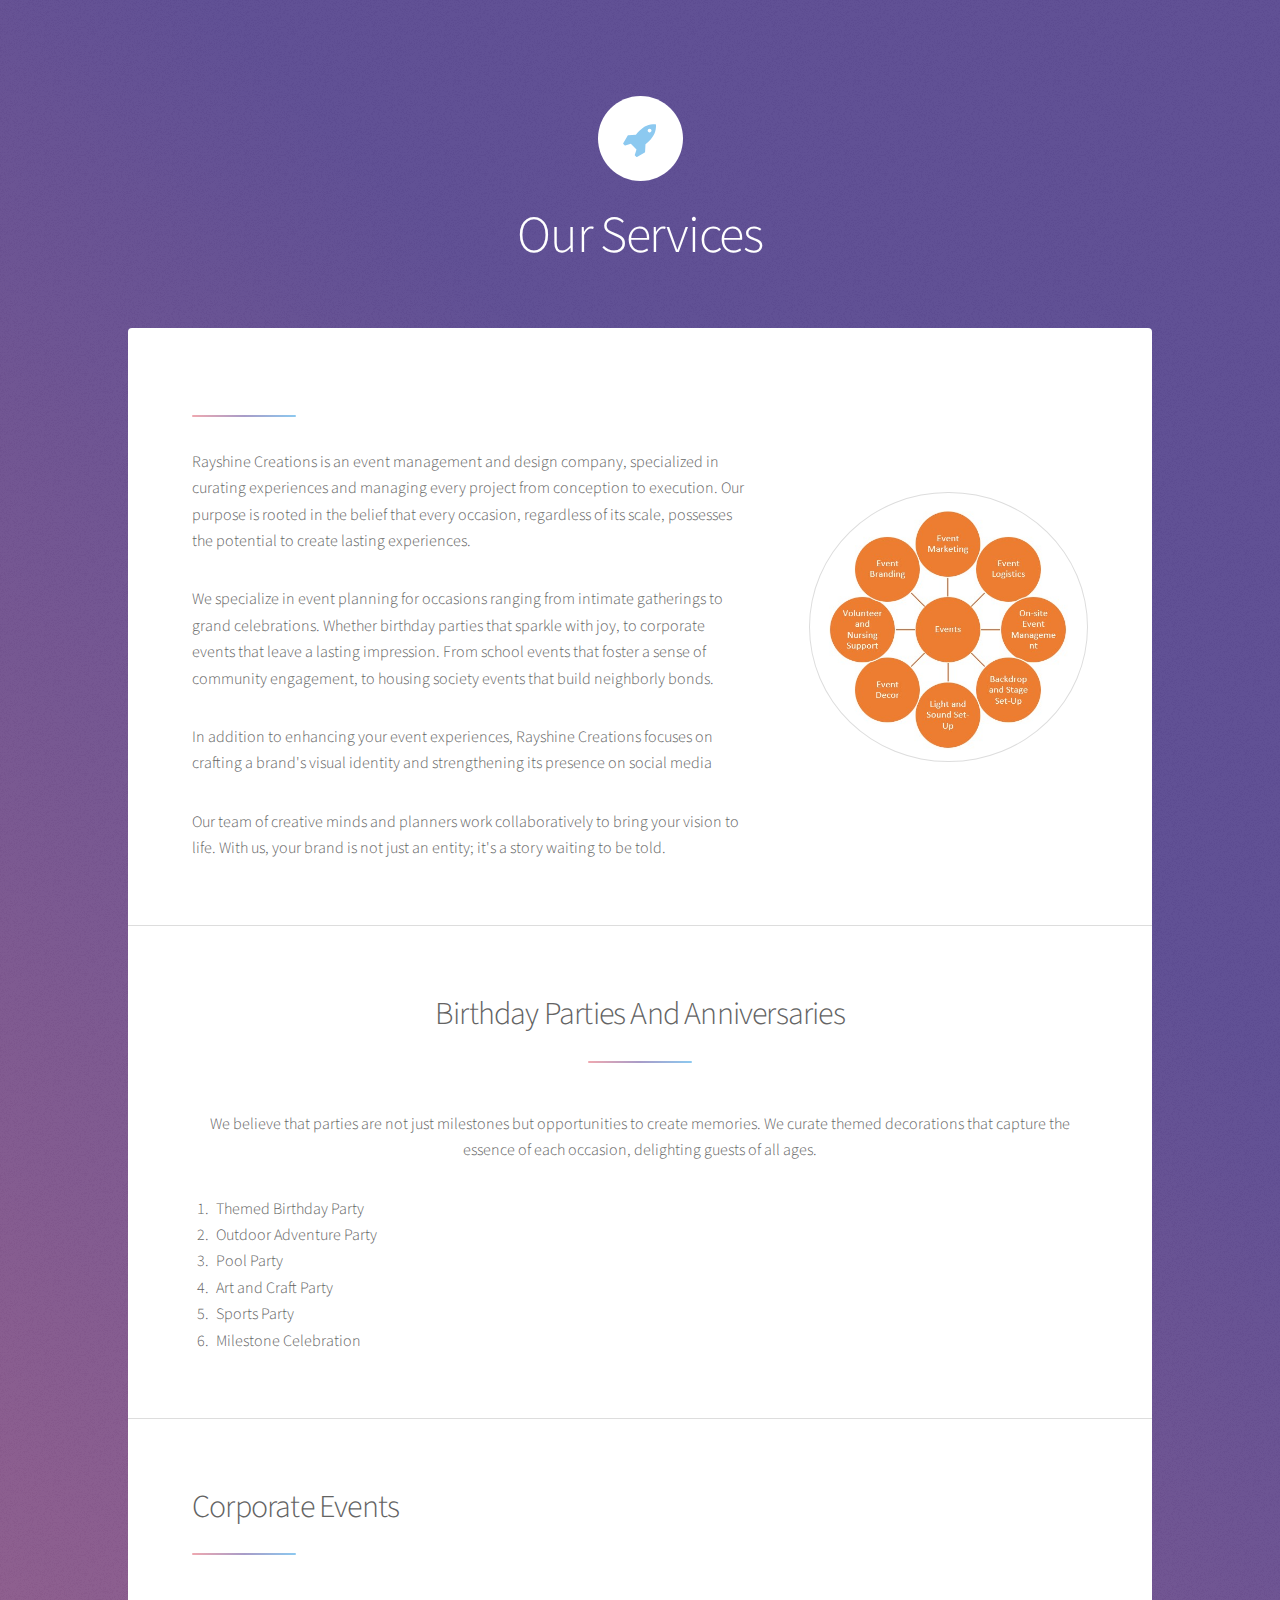
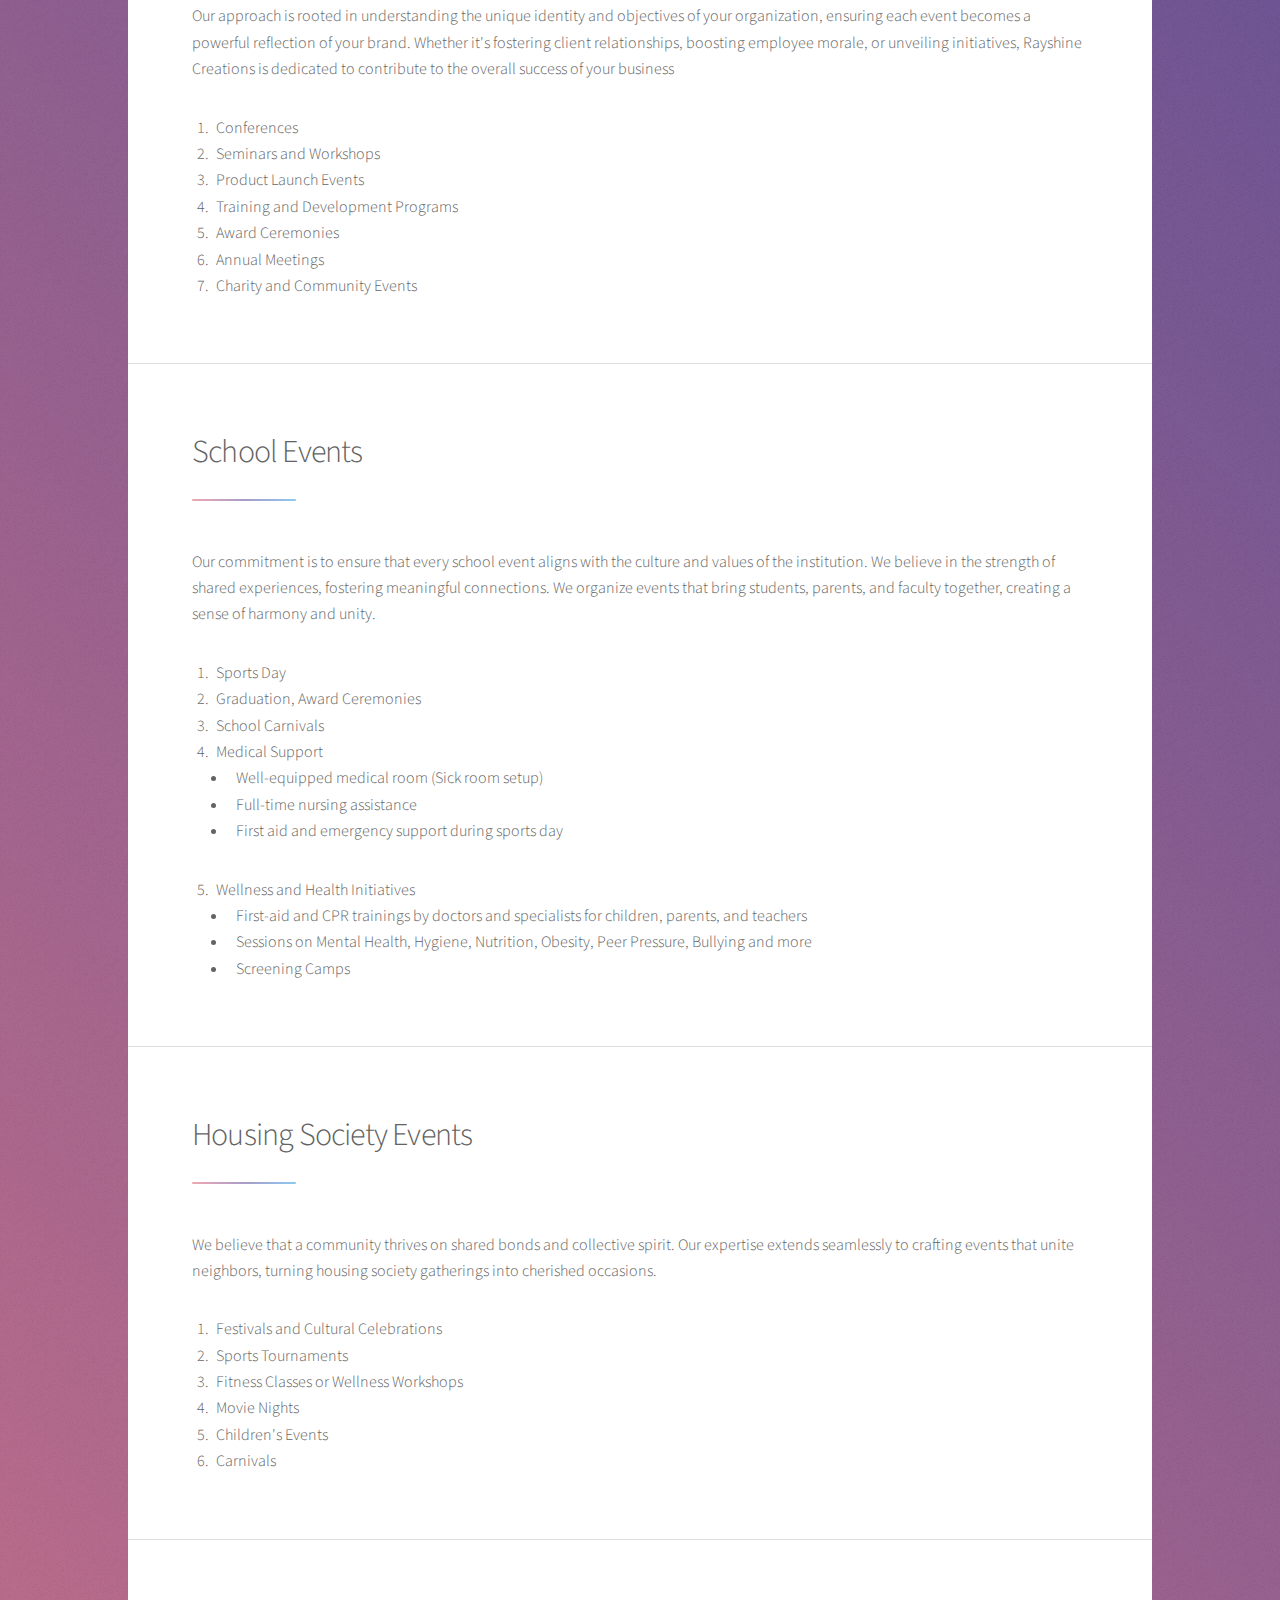
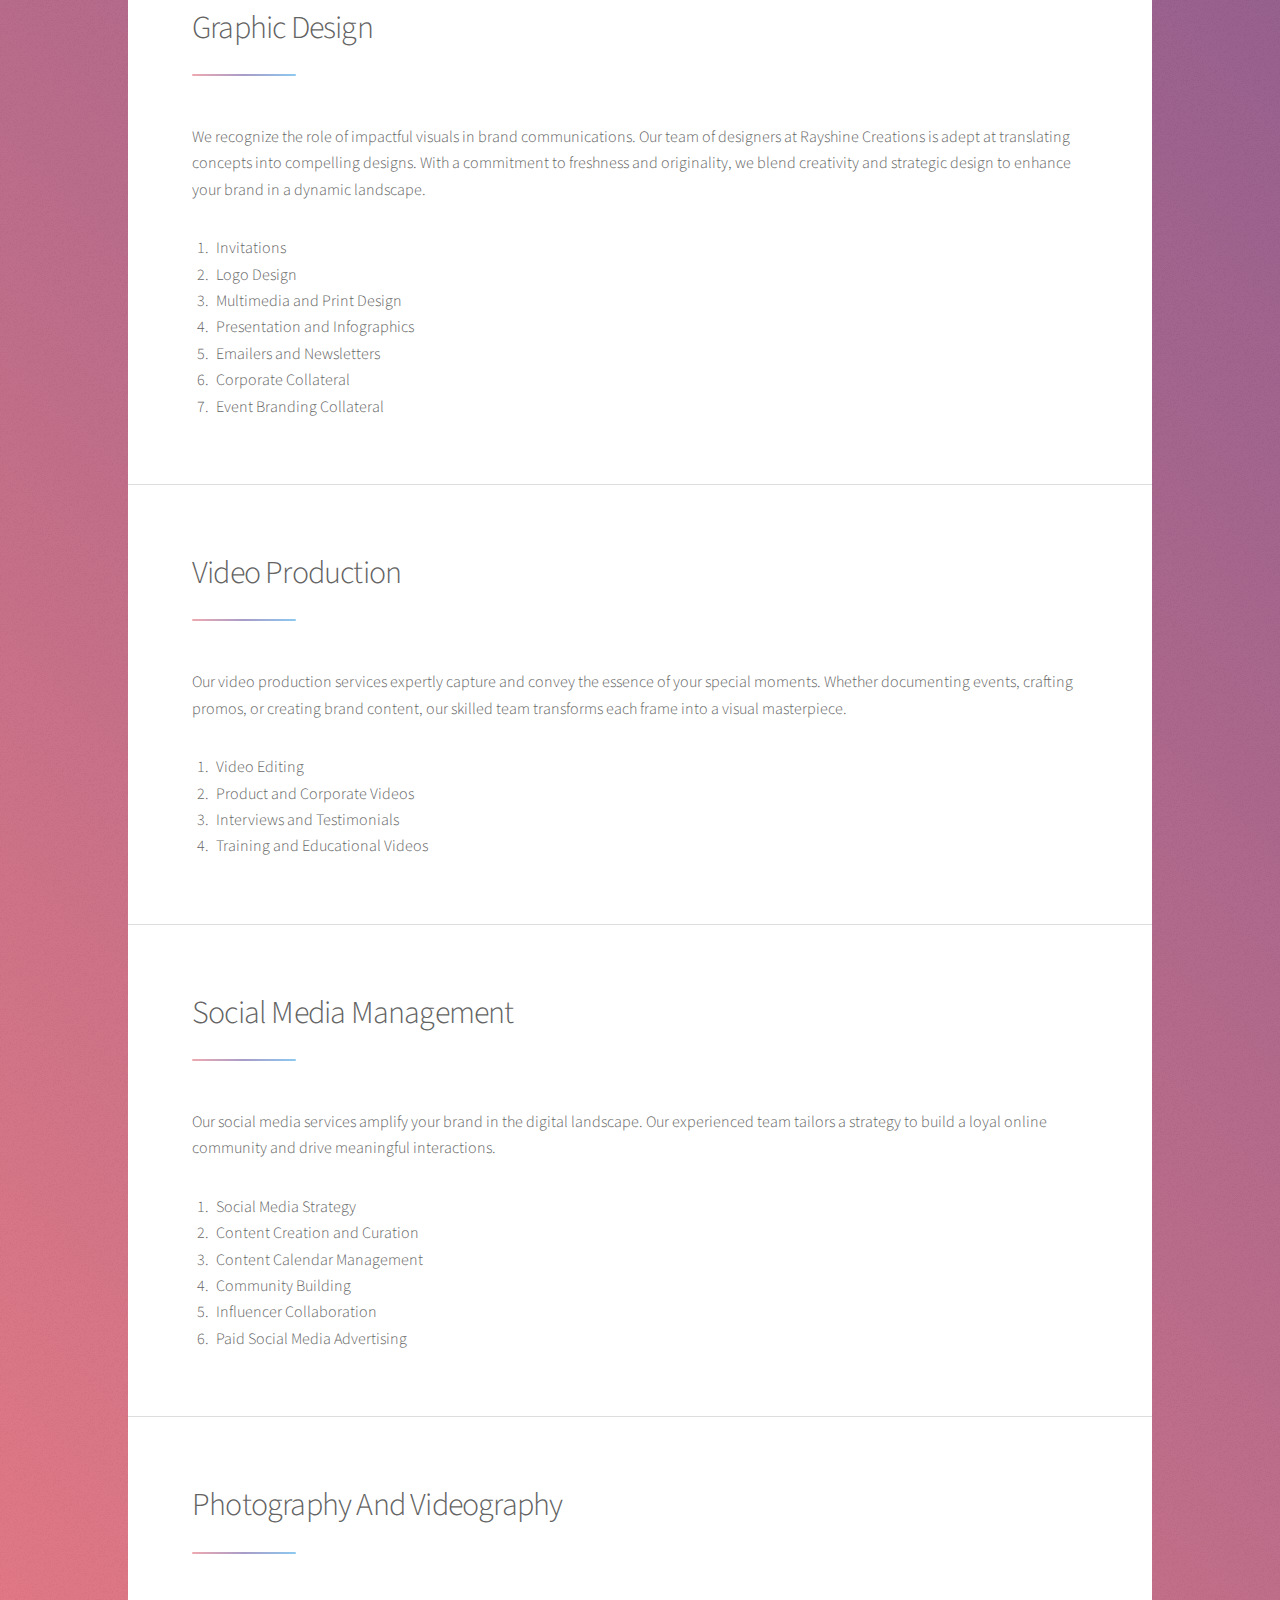
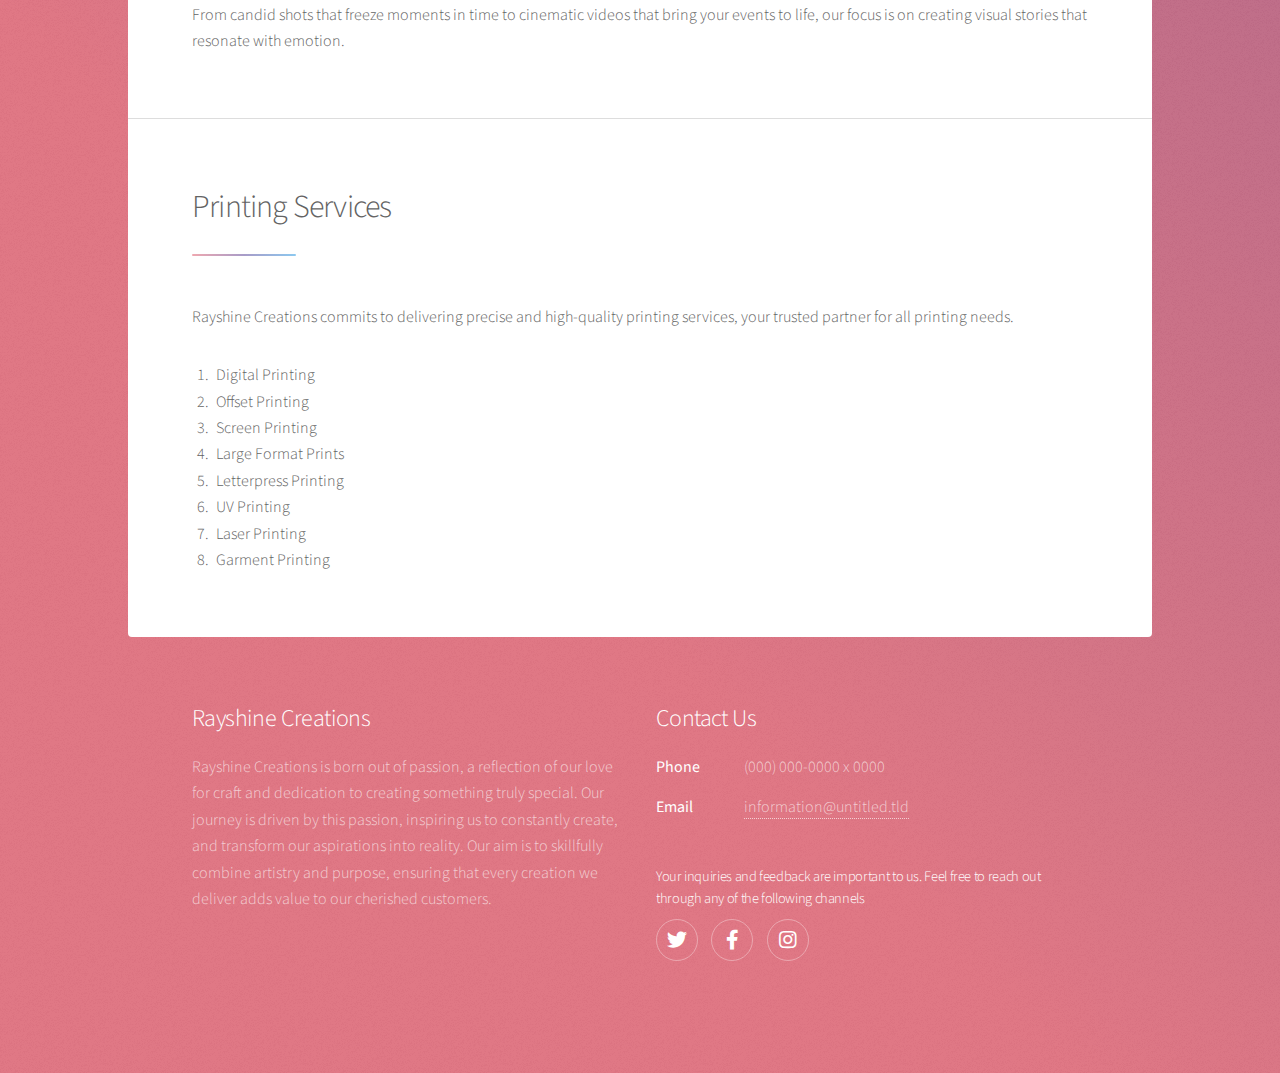
==== services.html @ 57e11944 "Added services page" ====
<!DOCTYPE HTML>

<html>
	<head>
		<title>Rayshine Creations - Services</title>
		<meta charset="utf-8" />
		<meta name="viewport" content="width=device-width, initial-scale=1, user-scalable=no" />
		<link rel="stylesheet" href="assets/css/main.css" />
		<noscript><link rel="stylesheet" href="assets/css/noscript.css" /></noscript>
	</head>
	<body class="is-preload">

		<!-- Wrapper -->
			<div id="wrapper">

				<!-- Header -->
					<header id="header" class="alt">
						<span class="logo"><img src="images/logo.svg" alt="" /></span>
						<h1>Our Services</h1>
					</header>

				<!-- Main -->
					<div id="main">

						<!-- Introduction -->
							<section id="intro" class="main">
								<div class="spotlight">
									<div class="content">
										<header class="major">
											<h2></h2>
										</header>
										<p>Rayshine Creations is an event management and design company, specialized in curating experiences and managing every project from conception to execution. Our purpose is rooted in the belief that every occasion, regardless of its scale, possesses the potential to create lasting experiences.</p>

                                        <p>We specialize in event planning for occasions ranging from intimate gatherings to grand celebrations. Whether birthday parties that sparkle with joy, to corporate events that leave a lasting impression. From school events that foster a sense of community engagement, to housing society events that build neighborly bonds.</p>

                                        <p>In addition to enhancing your event experiences, Rayshine Creations focuses on crafting a brand's visual identity and strengthening its presence on social media</p>

                                        <p>Our team of creative minds and planners work collaboratively to bring your vision to life. With us, your brand is not just an entity; it's a story waiting to be told.</p>
									</div>
									<span class="image"><img src="images/services.jpg" alt="services" /></span>
								</div>
							</section>

							<section id="first" class="main special">
								<header class="major">
									<h2>Birthday Parties And Anniversaries</h2>
								</header>
								<p>We believe that parties are not just milestones but opportunities to create memories. We curate themed decorations that capture the essence of each occasion, delighting guests of all ages.</p>
								<ol>
									<li>Themed Birthday Party</li>
									<li>Outdoor Adventure Party</li>
                                    <li>Pool Party</li>
                                    <li>Art and Craft Party</li>
                                    <li>Sports Party</li>
                                    <li>Milestone Celebration</li>
								</ol>
							</section>

                            <section id="first" class="main services">
								<header class="major">
									<h2>Corporate Events</h2>
								</header>
								<p>Our approach is rooted in understanding the unique identity and objectives of your organization, ensuring each event becomes a powerful reflection of your brand. Whether it's fostering client relationships, boosting employee morale, or unveiling initiatives, Rayshine Creations is dedicated to contribute to the overall success of your business</p>
								<ol>
									<li>Conferences</li>
									<li>Seminars and Workshops</li>
                                    <li>Product Launch Events</li>
                                    <li>Training and Development Programs</li>
                                    <li>Award Ceremonies</li>
                                    <li>Annual Meetings</li>
                                    <li>Charity and Community Events</li>
								</ol>
							</section>

                            <section id="first" class="main services">
								<header class="major">
									<h2>School Events</h2>
								</header>
								<p>Our commitment is to ensure that every school event aligns with the culture and values of the institution. We believe in the strength of shared experiences, fostering meaningful connections. We organize events that bring students, parents, and faculty together, creating a sense of harmony and unity.</p>
								<ol>
									<li>Sports Day</li>
									<li>Graduation, Award Ceremonies</li>
                                    <li>School Carnivals</li>
                                    <li>Medical Support</li>
                                        <ul>
                                            <li>Well-equipped medical room (Sick room setup)</li>
                                            <li>Full-time nursing assistance</li>
                                            <li>First aid and emergency support during sports day</li>
                                        </ul>
                                    <li>Wellness and Health Initiatives</li>
                                        <ul>
                                            <li>First-aid and CPR trainings by doctors and specialists for children, parents, and teachers</li>
                                            <li>Sessions on Mental Health, Hygiene, Nutrition, Obesity, Peer Pressure, Bullying and more</li>
                                            <li>Screening Camps</li>
                                        </ul>
								</ol>
							</section>

                            <section id="first" class="main services">
								<header class="major">
									<h2>Housing Society Events</h2>
								</header>
								<p>We believe that a community thrives on shared bonds and collective spirit. Our expertise extends seamlessly to crafting events that unite neighbors, turning housing society gatherings into cherished occasions.</p>
								<ol>
									<li>Festivals and Cultural Celebrations</li>
									<li>Sports Tournaments</li>
                                    <li>Fitness Classes or Wellness Workshops</li>
                                    <li>Movie Nights</li>
                                    <li>Children's Events</li>
                                    <li>Carnivals</li>
								</ol>
							</section>

                            <section id="first" class="main services">
								<header class="major">
									<h2>Graphic Design</h2>
								</header>
								<p>We recognize the role of impactful visuals in brand communications. Our team of designers at Rayshine Creations is adept at translating concepts into compelling designs. With a commitment to freshness and originality, we blend creativity and strategic design to enhance your brand in a dynamic landscape.</p>
								<ol>
									<li>Invitations</li>
									<li>Logo Design</li>
                                    <li>Multimedia and Print Design</li>
                                    <li>Presentation and Infographics</li>
                                    <li>Emailers and Newsletters</li>
                                    <li>Corporate Collateral</li>
                                    <li>Event Branding Collateral</li>
								</ol>
							</section>

                            <section id="first" class="main services">
								<header class="major">
									<h2>Video Production</h2>
								</header>
								<p>Our video production services expertly capture and convey the essence of your special moments. Whether documenting events, crafting promos, or creating brand content, our skilled team transforms each frame into a visual masterpiece.</p>
								<ol>
									<li>Video Editing</li>
									<li>Product and Corporate Videos</li>
                                    <li>Interviews and Testimonials</li>
                                    <li>Training and Educational Videos</li>
								</ol>
							</section>

                            <section id="first" class="main services">
								<header class="major">
									<h2>Social Media Management</h2>
								</header>
								<p>Our social media services amplify your brand in the digital landscape. Our experienced team tailors a strategy to build a loyal online community and drive meaningful interactions.</p>
								<ol>
									<li>Social Media Strategy</li>
									<li>Content Creation and Curation</li>
                                    <li>Content Calendar Management</li>
                                    <li>Community Building</li>
                                    <li>Influencer Collaboration</li>
                                    <li>Paid Social Media Advertising</li>
								</ol>
							</section>

                            <section id="first" class="main services">
								<header class="major">
									<h2>Photography And Videography</h2>
								</header>
								<p>From candid shots that freeze moments in time to cinematic videos that bring your events to life, our focus is on creating visual stories that resonate with emotion.</p>
							</section>

                            <section id="first" class="main services">
								<header class="major">
									<h2>Printing Services</h2>
								</header>
								<p>Rayshine Creations commits to delivering precise and high-quality printing services, your trusted partner for all printing needs.</p>
								<ol>
									<li>Digital Printing</li>
									<li>Offset Printing</li>
                                    <li>Screen Printing</li>
                                    <li>Large Format Prints</li>
                                    <li>Letterpress Printing</li>
                                    <li>UV Printing</li>
                                    <li>Laser Printing</li>
                                    <li>Garment Printing</li>
								</ol>
							</section>
					</div>

				<!-- Footer -->
					<footer id="footer">
						<section>
							<h2>Rayshine Creations</h2>
							<p>Rayshine Creations is born out of passion, a reflection of our love for craft and dedication to creating something truly special. Our journey is driven by this passion, inspiring us to constantly create, and transform our aspirations into reality. Our aim is to skillfully combine artistry and purpose, ensuring that every creation we deliver adds value to our cherished customers.</p>
							
						</section>
						<section>
							<h2>Contact Us</h2>
							<dl class="alt">
								<dt>Phone</dt>
								<dd>(000) 000-0000 x 0000</dd>
								<dt>Email</dt>
								<dd><a href="#">information@untitled.tld</a></dd>
							</dl>
							<h5>Your inquiries and feedback are important to us. Feel free to reach out through any of the following channels</h5>
							<ul class="icons">
								<li><a href="#" class="icon brands fa-twitter alt"><span class="label">Twitter</span></a></li>
								<li><a href="#" class="icon brands fa-facebook-f alt"><span class="label">Facebook</span></a></li>
								<li><a href="#" class="icon brands fa-instagram alt"><span class="label">Instagram</span></a></li>
							</ul>
							
						</section>
					</footer>

			</div>

		<!-- Scripts -->
			<script src="assets/js/jquery.min.js"></script>
			<script src="assets/js/jquery.scrollex.min.js"></script>
			<script src="assets/js/jquery.scrolly.min.js"></script>
			<script src="assets/js/browser.min.js"></script>
			<script src="assets/js/breakpoints.min.js"></script>
			<script src="assets/js/util.js"></script>
			<script src="assets/js/main.js"></script>
			<script src="assets/js/formHandler.js"></script>
	</body>
</html>
---- assets/css/main.css ----
@import url(fontawesome-all.min.css);
@import 'https://fonts.googleapis.com/css?family=Source+Sans+Pro:300,400';


html, body, div, span, applet, object,
iframe, h1, h2, h3, h4, h5, h6, p, blockquote,
pre, a, abbr, acronym, address, big, cite,
code, del, dfn, em, img, ins, kbd, q, s, samp,
small, strike, strong, sub, sup, tt, var, b,
u, i, center, dl, dt, dd, ol, ul, li, fieldset,
form, label, legend, table, caption, tbody,
tfoot, thead, tr, th, td, article, aside,
canvas, details, embed, figure, figcaption,
footer, header, hgroup, menu, nav, output, ruby,
section, summary, time, mark, audio, video {
	margin: 0;
	padding: 0;
	border: 0;
	font-size: 100%;
	font: inherit;
	vertical-align: baseline;}

article, aside, details, figcaption, figure,
footer, header, hgroup, menu, nav, section {
	display: block;}

body {
	line-height: 1;
}

ol, ul {
	list-style: none;
}

blockquote, q {
	quotes: none;
}

	blockquote:before, blockquote:after, q:before, q:after {
		content: '';
		content: none;
	}

table {
	border-collapse: collapse;
	border-spacing: 0;
}

body {
	-webkit-text-size-adjust: none;
}

mark {
	background-color: transparent;
	color: inherit;
}

input::-moz-focus-inner {
	border: 0;
	padding: 0;
}

input, select, textarea {
	-moz-appearance: none;
	-webkit-appearance: none;
	-ms-appearance: none;
	appearance: none;
}

/* Basic */

	@-ms-viewport {
		width: device-width;
	}

	body {
		-ms-overflow-style: scrollbar;
	}

	@media screen and (max-width: 480px) {

		html, body {
			min-width: 320px;
		}

	}

	html {
		box-sizing: border-box;
	}

	*, *:before, *:after {
		box-sizing: inherit;
	}

	body {
		background-color: #935d8c;
		background-image: url("images/overlay.png"), -moz-linear-gradient(45deg, #e37682 15%, #5f4d93 85%);
		background-image: url("images/overlay.png"), -webkit-linear-gradient(45deg, #e37682 15%, #5f4d93 85%);
		background-image: url("images/overlay.png"), -ms-linear-gradient(45deg, #e37682 15%, #5f4d93 85%);
		background-image: url("images/overlay.png"), linear-gradient(45deg, #e37682 15%, #5f4d93 85%);
	}

		body.is-preload *, body.is-preload *:before, body.is-preload *:after {
			-moz-animation: none !important;
			-webkit-animation: none !important;
			-ms-animation: none !important;
			animation: none !important;
			-moz-transition: none !important;
			-webkit-transition: none !important;
			-ms-transition: none !important;
			transition: none !important;
		}

/* Type */

	body {
		background-color: #935d8c;
		color: rgba(255, 255, 255, 0.65);
	}

	body, input, select, textarea {
		font-family: "Source Sans Pro", Helvetica, sans-serif;
		font-size: 17pt;
		font-weight: 300;
		line-height: 1.65;
	}

		@media screen and (max-width: 1680px) {

			body, input, select, textarea {
				font-size: 14pt;
			}

		}

		@media screen and (max-width: 1280px) {

			body, input, select, textarea {
				font-size: 12pt;
			}

		}

		/* @media screen and (max-width: 360px) {

			body, input, select, textarea {
				font-size: 11pt;
			}

		} */

	a {
		-moz-transition: color 0.2s ease, border-bottom 0.2s ease;
		-webkit-transition: color 0.2s ease, border-bottom 0.2s ease;
		-ms-transition: color 0.2s ease, border-bottom 0.2s ease;
		transition: color 0.2s ease, border-bottom 0.2s ease;
		text-decoration: none;
		border-bottom: dotted 1px;
		color: inherit;
	}

		a:hover {
			border-bottom-color: transparent;
		}

	strong, b {
		font-weight: 400;
	}

	em, i {
		font-style: italic;
	}

	p {
		margin: 0 0 2em 0;
	}

		p.content {
			-moz-columns: 20em 2;
			-webkit-columns: 20em 2;
			-ms-columns: 20em 2;
			columns: 20em 2;
			-moz-column-gap: 2em;
			-webkit-column-gap: 2em;
			-ms-column-gap: 2em;
			column-gap: 2em;
			text-align: justify;
		}

	h1, h2, h3, h4, h5, h6 {
		font-weight: 300;
		line-height: 1.5;
		margin: 0 0 0.7em 0;
		letter-spacing: -0.025em;
	}

		h1 a, h2 a, h3 a, h4 a, h5 a, h6 a {
			color: inherit;
			text-decoration: none;
		}

	h1 {
		font-size: 2.5em;
		line-height: 1.2;
	}

	h2 {
		font-size: 1.5em;
	}

	h3 {
		font-size: 1.25em;
	}

	h4 {
		font-size: 1.1em;
	}

	h5 {
		font-size: 0.9em;
	}

	h6 {
		font-size: 0.7em;
	}

	@media screen and (max-width: 736px) {

		h1 {
			font-size: 2em;
		}

	}

	sub {
		font-size: 0.8em;
		position: relative;
		top: 0.5em;
	}

	sup {
		font-size: 0.8em;
		position: relative;
		top: -0.5em;
	}

	blockquote {
		border-left: solid 4px;
		font-style: italic;
		margin: 0 0 2em 0;
		padding: 0.5em 0 0.5em 2em;
	}

	code {
		border-radius: 8px;
		border: solid 1px;
		font-family: "Courier New", monospace;
		font-size: 0.9em;
		margin: 0 0.25em;
		padding: 0.25em 0.65em;
	}

	pre {
		-webkit-overflow-scrolling: touch;
		font-family: "Courier New", monospace;
		font-size: 0.9em;
		margin: 0 0 2em 0;
	}

		pre code {
			display: block;
			line-height: 1.75;
			padding: 1em 1.5em;
			overflow-x: auto;
		}

	hr {
		border: 0;
		border-bottom: solid 1px;
		margin: 2em 0;
	}

		hr.major {
			margin: 3em 0;
		}

	.align-left {
		text-align: left;
	}

	.align-center {
		text-align: center;
	}

	.align-right {
		text-align: right;
	}

	input, select, textarea {
		color: #ffffff;
	}

	a:hover {
		color: #ffffff;
	}

	strong, b {
		color: #ffffff;
	}

	h1, h2, h3, h4, h5, h6 {
		color: #ffffff;
	}

	blockquote {
		border-left-color: rgba(255, 255, 255, 0.35);
	}

	code {
		background: rgba(255, 255, 255, 0.075);
		border-color: rgba(255, 255, 255, 0.35);
	}

	hr {
		border-bottom-color: rgba(255, 255, 255, 0.35);
	}

/* Row */

	.row {
		display: flex;
		flex-wrap: wrap;
		box-sizing: border-box;
		align-items: stretch;
	}

		.row > * {
			box-sizing: border-box;
		}

		.row.gtr-uniform > * > :last-child {
			margin-bottom: 0;
		}

		.row.aln-left {
			justify-content: flex-start;
		}

		.row.aln-center {
			justify-content: center;
		}

		.row.aln-right {
			justify-content: flex-end;
		}

		.row.aln-top {
			align-items: flex-start;
		}

		.row.aln-middle {
			align-items: center;
		}

		.row.aln-bottom {
			align-items: flex-end;
		}

		.row > .imp {
			order: -1;
		}

		.row > .col-1 {
			width: 8.33333%;
		}

		.row > .off-1 {
			margin-left: 8.33333%;
		}

		.row > .col-2 {
			width: 16.66667%;
		}

		.row > .off-2 {
			margin-left: 16.66667%;
		}

		.row > .col-3 {
			width: 25%;
		}

		.row > .off-3 {
			margin-left: 25%;
		}

		.row > .col-4 {
			width: 33.33333%;
		}

		.row > .off-4 {
			margin-left: 33.33333%;
		}

		.row > .col-5 {
			width: 41.66667%;
		}

		.row > .off-5 {
			margin-left: 41.66667%;
		}

		.row > .col-6 {
			width: 50%;
		}

		.row > .off-6 {
			margin-left: 50%;
		}

		.row > .col-7 {
			width: 58.33333%;
		}

		.row > .off-7 {
			margin-left: 58.33333%;
		}

		.row > .col-8 {
			width: 66.66667%;
		}

		.row > .off-8 {
			margin-left: 66.66667%;
		}

		.row > .col-9 {
			width: 75%;
		}

		.row > .off-9 {
			margin-left: 75%;
		}

		.row > .col-10 {
			width: 83.33333%;
		}

		.row > .off-10 {
			margin-left: 83.33333%;
		}

		.row > .col-11 {
			width: 91.66667%;
		}

		.row > .off-11 {
			margin-left: 91.66667%;
		}

		.row > .col-12 {
			width: 100%;
		}

		.row > .off-12 {
			margin-left: 100%;
		}

		.row.gtr-0 {
			margin-top: 0;
			margin-left: 0em;
		}

			.row.gtr-0 > * {
				padding: 0 0 0 0em;
			}

			.row.gtr-0.gtr-uniform {
				margin-top: 0em;
			}

				.row.gtr-0.gtr-uniform > * {
					padding-top: 0em;
				}

		.row.gtr-25 {
			margin-top: 0;
			margin-left: -0.375em;
		}

			.row.gtr-25 > * {
				padding: 0 0 0 0.375em;
			}

			.row.gtr-25.gtr-uniform {
				margin-top: -0.375em;
			}

				.row.gtr-25.gtr-uniform > * {
					padding-top: 0.375em;
				}

		.row.gtr-50 {
			margin-top: 0;
			margin-left: -0.75em;
		}

			.row.gtr-50 > * {
				padding: 0 0 0 0.75em;
			}

			.row.gtr-50.gtr-uniform {
				margin-top: -0.75em;
			}

				.row.gtr-50.gtr-uniform > * {
					padding-top: 0.75em;
				}

		.row {
			margin-top: 0;
			margin-left: -1.5em;
		}

			.row > * {
				padding: 0 0 0 1.5em;
			}

			.row.gtr-uniform {
				margin-top: -1.5em;
			}

				.row.gtr-uniform > * {
					padding-top: 1.5em;
				}

		.row.gtr-150 {
			margin-top: 0;
			margin-left: -2.25em;
		}

			.row.gtr-150 > * {
				padding: 0 0 0 2.25em;
			}

			.row.gtr-150.gtr-uniform {
				margin-top: -2.25em;
			}

				.row.gtr-150.gtr-uniform > * {
					padding-top: 2.25em;
				}

		.row.gtr-200 {
			margin-top: 0;
			margin-left: -3em;
		}

			.row.gtr-200 > * {
				padding: 0 0 0 3em;
			}

			.row.gtr-200.gtr-uniform {
				margin-top: -3em;
			}

				.row.gtr-200.gtr-uniform > * {
					padding-top: 3em;
				}

		@media screen and (max-width: 1680px) {

			.row {
				display: flex;
				flex-wrap: wrap;
				box-sizing: border-box;
				align-items: stretch;
			}

				.row > * {
					box-sizing: border-box;
				}

				.row.gtr-uniform > * > :last-child {
					margin-bottom: 0;
				}

				.row.aln-left {
					justify-content: flex-start;
				}

				.row.aln-center {
					justify-content: center;
				}

				.row.aln-right {
					justify-content: flex-end;
				}

				.row.aln-top {
					align-items: flex-start;
				}

				.row.aln-middle {
					align-items: center;
				}

				.row.aln-bottom {
					align-items: flex-end;
				}

				.row > .imp-xlarge {
					order: -1;
				}

				.row > .col-1-xlarge {
					width: 8.33333%;
				}

				.row > .off-1-xlarge {
					margin-left: 8.33333%;
				}

				.row > .col-2-xlarge {
					width: 16.66667%;
				}

				.row > .off-2-xlarge {
					margin-left: 16.66667%;
				}

				.row > .col-3-xlarge {
					width: 25%;
				}

				.row > .off-3-xlarge {
					margin-left: 25%;
				}

				.row > .col-4-xlarge {
					width: 33.33333%;
				}

				.row > .off-4-xlarge {
					margin-left: 33.33333%;
				}

				.row > .col-5-xlarge {
					width: 41.66667%;
				}

				.row > .off-5-xlarge {
					margin-left: 41.66667%;
				}

				.row > .col-6-xlarge {
					width: 50%;
				}

				.row > .off-6-xlarge {
					margin-left: 50%;
				}

				.row > .col-7-xlarge {
					width: 58.33333%;
				}

				.row > .off-7-xlarge {
					margin-left: 58.33333%;
				}

				.row > .col-8-xlarge {
					width: 66.66667%;
				}

				.row > .off-8-xlarge {
					margin-left: 66.66667%;
				}

				.row > .col-9-xlarge {
					width: 75%;
				}

				.row > .off-9-xlarge {
					margin-left: 75%;
				}

				.row > .col-10-xlarge {
					width: 83.33333%;
				}

				.row > .off-10-xlarge {
					margin-left: 83.33333%;
				}

				.row > .col-11-xlarge {
					width: 91.66667%;
				}

				.row > .off-11-xlarge {
					margin-left: 91.66667%;
				}

				.row > .col-12-xlarge {
					width: 100%;
				}

				.row > .off-12-xlarge {
					margin-left: 100%;
				}

				.row.gtr-0 {
					margin-top: 0;
					margin-left: 0em;
				}

					.row.gtr-0 > * {
						padding: 0 0 0 0em;
					}

					.row.gtr-0.gtr-uniform {
						margin-top: 0em;
					}

						.row.gtr-0.gtr-uniform > * {
							padding-top: 0em;
						}

				.row.gtr-25 {
					margin-top: 0;
					margin-left: -0.375em;
				}

					.row.gtr-25 > * {
						padding: 0 0 0 0.375em;
					}

					.row.gtr-25.gtr-uniform {
						margin-top: -0.375em;
					}

						.row.gtr-25.gtr-uniform > * {
							padding-top: 0.375em;
						}

				.row.gtr-50 {
					margin-top: 0;
					margin-left: -0.75em;
				}

					.row.gtr-50 > * {
						padding: 0 0 0 0.75em;
					}

					.row.gtr-50.gtr-uniform {
						margin-top: -0.75em;
					}

						.row.gtr-50.gtr-uniform > * {
							padding-top: 0.75em;
						}

				.row {
					margin-top: 0;
					margin-left: -1.5em;
				}

					.row > * {
						padding: 0 0 0 1.5em;
					}

					.row.gtr-uniform {
						margin-top: -1.5em;
					}

						.row.gtr-uniform > * {
							padding-top: 1.5em;
						}

				.row.gtr-150 {
					margin-top: 0;
					margin-left: -2.25em;
				}

					.row.gtr-150 > * {
						padding: 0 0 0 2.25em;
					}

					.row.gtr-150.gtr-uniform {
						margin-top: -2.25em;
					}

						.row.gtr-150.gtr-uniform > * {
							padding-top: 2.25em;
						}

				.row.gtr-200 {
					margin-top: 0;
					margin-left: -3em;
				}

					.row.gtr-200 > * {
						padding: 0 0 0 3em;
					}

					.row.gtr-200.gtr-uniform {
						margin-top: -3em;
					}

						.row.gtr-200.gtr-uniform > * {
							padding-top: 3em;
						}

		}

		@media screen and (max-width: 1280px) {

			.row {
				display: flex;
				flex-wrap: wrap;
				box-sizing: border-box;
				align-items: stretch;
			}

				.row > * {
					box-sizing: border-box;
				}

				.row.gtr-uniform > * > :last-child {
					margin-bottom: 0;
				}

				.row.aln-left {
					justify-content: flex-start;
				}

				.row.aln-center {
					justify-content: center;
				}

				.row.aln-right {
					justify-content: flex-end;
				}

				.row.aln-top {
					align-items: flex-start;
				}

				.row.aln-middle {
					align-items: center;
				}

				.row.aln-bottom {
					align-items: flex-end;
				}

				.row > .imp-large {
					order: -1;
				}

				.row > .col-1-large {
					width: 8.33333%;
				}

				.row > .off-1-large {
					margin-left: 8.33333%;
				}

				.row > .col-2-large {
					width: 16.66667%;
				}

				.row > .off-2-large {
					margin-left: 16.66667%;
				}

				.row > .col-3-large {
					width: 25%;
				}

				.row > .off-3-large {
					margin-left: 25%;
				}

				.row > .col-4-large {
					width: 33.33333%;
				}

				.row > .off-4-large {
					margin-left: 33.33333%;
				}

				.row > .col-5-large {
					width: 41.66667%;
				}

				.row > .off-5-large {
					margin-left: 41.66667%;
				}

				.row > .col-6-large {
					width: 50%;
				}

				.row > .off-6-large {
					margin-left: 50%;
				}

				.row > .col-7-large {
					width: 58.33333%;
				}

				.row > .off-7-large {
					margin-left: 58.33333%;
				}

				.row > .col-8-large {
					width: 66.66667%;
				}

				.row > .off-8-large {
					margin-left: 66.66667%;
				}

				.row > .col-9-large {
					width: 75%;
				}

				.row > .off-9-large {
					margin-left: 75%;
				}

				.row > .col-10-large {
					width: 83.33333%;
				}

				.row > .off-10-large {
					margin-left: 83.33333%;
				}

				.row > .col-11-large {
					width: 91.66667%;
				}

				.row > .off-11-large {
					margin-left: 91.66667%;
				}

				.row > .col-12-large {
					width: 100%;
				}

				.row > .off-12-large {
					margin-left: 100%;
				}

				.row.gtr-0 {
					margin-top: 0;
					margin-left: 0em;
				}

					.row.gtr-0 > * {
						padding: 0 0 0 0em;
					}

					.row.gtr-0.gtr-uniform {
						margin-top: 0em;
					}

						.row.gtr-0.gtr-uniform > * {
							padding-top: 0em;
						}

				.row.gtr-25 {
					margin-top: 0;
					margin-left: -0.375em;
				}

					.row.gtr-25 > * {
						padding: 0 0 0 0.375em;
					}

					.row.gtr-25.gtr-uniform {
						margin-top: -0.375em;
					}

						.row.gtr-25.gtr-uniform > * {
							padding-top: 0.375em;
						}

				.row.gtr-50 {
					margin-top: 0;
					margin-left: -0.75em;
				}

					.row.gtr-50 > * {
						padding: 0 0 0 0.75em;
					}

					.row.gtr-50.gtr-uniform {
						margin-top: -0.75em;
					}

						.row.gtr-50.gtr-uniform > * {
							padding-top: 0.75em;
						}

				.row {
					margin-top: 0;
					margin-left: -1.5em;
				}

					.row > * {
						padding: 0 0 0 1.5em;
					}

					.row.gtr-uniform {
						margin-top: -1.5em;
					}

						.row.gtr-uniform > * {
							padding-top: 1.5em;
						}

				.row.gtr-150 {
					margin-top: 0;
					margin-left: -2.25em;
				}

					.row.gtr-150 > * {
						padding: 0 0 0 2.25em;
					}

					.row.gtr-150.gtr-uniform {
						margin-top: -2.25em;
					}

						.row.gtr-150.gtr-uniform > * {
							padding-top: 2.25em;
						}

				.row.gtr-200 {
					margin-top: 0;
					margin-left: -3em;
				}

					.row.gtr-200 > * {
						padding: 0 0 0 3em;
					}

					.row.gtr-200.gtr-uniform {
						margin-top: -3em;
					}

						.row.gtr-200.gtr-uniform > * {
							padding-top: 3em;
						}

		}

		@media screen and (max-width: 980px) {

			.row {
				display: flex;
				flex-wrap: wrap;
				box-sizing: border-box;
				align-items: stretch;
			}

				.row > * {
					box-sizing: border-box;
				}

				.row.gtr-uniform > * > :last-child {
					margin-bottom: 0;
				}

				.row.aln-left {
					justify-content: flex-start;
				}

				.row.aln-center {
					justify-content: center;
				}

				.row.aln-right {
					justify-content: flex-end;
				}

				.row.aln-top {
					align-items: flex-start;
				}

				.row.aln-middle {
					align-items: center;
				}

				.row.aln-bottom {
					align-items: flex-end;
				}

				.row > .imp-medium {
					order: -1;
				}

				.row > .col-1-medium {
					width: 8.33333%;
				}

				.row > .off-1-medium {
					margin-left: 8.33333%;
				}

				.row > .col-2-medium {
					width: 16.66667%;
				}

				.row > .off-2-medium {
					margin-left: 16.66667%;
				}

				.row > .col-3-medium {
					width: 25%;
				}

				.row > .off-3-medium {
					margin-left: 25%;
				}

				.row > .col-4-medium {
					width: 33.33333%;
				}

				.row > .off-4-medium {
					margin-left: 33.33333%;
				}

				.row > .col-5-medium {
					width: 41.66667%;
				}

				.row > .off-5-medium {
					margin-left: 41.66667%;
				}

				.row > .col-6-medium {
					width: 50%;
				}

				.row > .off-6-medium {
					margin-left: 50%;
				}

				.row > .col-7-medium {
					width: 58.33333%;
				}

				.row > .off-7-medium {
					margin-left: 58.33333%;
				}

				.row > .col-8-medium {
					width: 66.66667%;
				}

				.row > .off-8-medium {
					margin-left: 66.66667%;
				}

				.row > .col-9-medium {
					width: 75%;
				}

				.row > .off-9-medium {
					margin-left: 75%;
				}

				.row > .col-10-medium {
					width: 83.33333%;
				}

				.row > .off-10-medium {
					margin-left: 83.33333%;
				}

				.row > .col-11-medium {
					width: 91.66667%;
				}

				.row > .off-11-medium {
					margin-left: 91.66667%;
				}

				.row > .col-12-medium {
					width: 100%;
				}

				.row > .off-12-medium {
					margin-left: 100%;
				}

				.row.gtr-0 {
					margin-top: 0;
					margin-left: 0em;
				}

					.row.gtr-0 > * {
						padding: 0 0 0 0em;
					}

					.row.gtr-0.gtr-uniform {
						margin-top: 0em;
					}

						.row.gtr-0.gtr-uniform > * {
							padding-top: 0em;
						}

				.row.gtr-25 {
					margin-top: 0;
					margin-left: -0.375em;
				}

					.row.gtr-25 > * {
						padding: 0 0 0 0.375em;
					}

					.row.gtr-25.gtr-uniform {
						margin-top: -0.375em;
					}

						.row.gtr-25.gtr-uniform > * {
							padding-top: 0.375em;
						}

				.row.gtr-50 {
					margin-top: 0;
					margin-left: -0.75em;
				}

					.row.gtr-50 > * {
						padding: 0 0 0 0.75em;
					}

					.row.gtr-50.gtr-uniform {
						margin-top: -0.75em;
					}

						.row.gtr-50.gtr-uniform > * {
							padding-top: 0.75em;
						}

				.row {
					margin-top: 0;
					margin-left: -1.5em;
				}

					.row > * {
						padding: 0 0 0 1.5em;
					}

					.row.gtr-uniform {
						margin-top: -1.5em;
					}

						.row.gtr-uniform > * {
							padding-top: 1.5em;
						}

				.row.gtr-150 {
					margin-top: 0;
					margin-left: -2.25em;
				}

					.row.gtr-150 > * {
						padding: 0 0 0 2.25em;
					}

					.row.gtr-150.gtr-uniform {
						margin-top: -2.25em;
					}

						.row.gtr-150.gtr-uniform > * {
							padding-top: 2.25em;
						}

				.row.gtr-200 {
					margin-top: 0;
					margin-left: -3em;
				}

					.row.gtr-200 > * {
						padding: 0 0 0 3em;
					}

					.row.gtr-200.gtr-uniform {
						margin-top: -3em;
					}

						.row.gtr-200.gtr-uniform > * {
							padding-top: 3em;
						}

		}

		@media screen and (max-width: 736px) {

			.row {
				display: flex;
				flex-wrap: wrap;
				box-sizing: border-box;
				align-items: stretch;
			}

				.row > * {
					box-sizing: border-box;
				}

				.row.gtr-uniform > * > :last-child {
					margin-bottom: 0;
				}

				.row.aln-left {
					justify-content: flex-start;
				}

				.row.aln-center {
					justify-content: center;
				}

				.row.aln-right {
					justify-content: flex-end;
				}

				.row.aln-top {
					align-items: flex-start;
				}

				.row.aln-middle {
					align-items: center;
				}

				.row.aln-bottom {
					align-items: flex-end;
				}

				.row > .imp-small {
					order: -1;
				}

				.row > .col-1-small {
					width: 8.33333%;
				}

				.row > .off-1-small {
					margin-left: 8.33333%;
				}

				.row > .col-2-small {
					width: 16.66667%;
				}

				.row > .off-2-small {
					margin-left: 16.66667%;
				}

				.row > .col-3-small {
					width: 25%;
				}

				.row > .off-3-small {
					margin-left: 25%;
				}

				.row > .col-4-small {
					width: 33.33333%;
				}

				.row > .off-4-small {
					margin-left: 33.33333%;
				}

				.row > .col-5-small {
					width: 41.66667%;
				}

				.row > .off-5-small {
					margin-left: 41.66667%;
				}

				.row > .col-6-small {
					width: 50%;
				}

				.row > .off-6-small {
					margin-left: 50%;
				}

				.row > .col-7-small {
					width: 58.33333%;
				}

				.row > .off-7-small {
					margin-left: 58.33333%;
				}

				.row > .col-8-small {
					width: 66.66667%;
				}

				.row > .off-8-small {
					margin-left: 66.66667%;
				}

				.row > .col-9-small {
					width: 75%;
				}

				.row > .off-9-small {
					margin-left: 75%;
				}

				.row > .col-10-small {
					width: 83.33333%;
				}

				.row > .off-10-small {
					margin-left: 83.33333%;
				}

				.row > .col-11-small {
					width: 91.66667%;
				}

				.row > .off-11-small {
					margin-left: 91.66667%;
				}

				.row > .col-12-small {
					width: 100%;
				}

				.row > .off-12-small {
					margin-left: 100%;
				}

				.row.gtr-0 {
					margin-top: 0;
					margin-left: 0em;
				}

					.row.gtr-0 > * {
						padding: 0 0 0 0em;
					}

					.row.gtr-0.gtr-uniform {
						margin-top: 0em;
					}

						.row.gtr-0.gtr-uniform > * {
							padding-top: 0em;
						}

				.row.gtr-25 {
					margin-top: 0;
					margin-left: -0.25em;
				}

					.row.gtr-25 > * {
						padding: 0 0 0 0.25em;
					}

					.row.gtr-25.gtr-uniform {
						margin-top: -0.25em;
					}

						.row.gtr-25.gtr-uniform > * {
							padding-top: 0.25em;
						}

				.row.gtr-50 {
					margin-top: 0;
					margin-left: -0.5em;
				}

					.row.gtr-50 > * {
						padding: 0 0 0 0.5em;
					}

					.row.gtr-50.gtr-uniform {
						margin-top: -0.5em;
					}

						.row.gtr-50.gtr-uniform > * {
							padding-top: 0.5em;
						}

				.row {
					margin-top: 0;
					margin-left: -1em;
				}

					.row > * {
						padding: 0 0 0 1em;
					}

					.row.gtr-uniform {
						margin-top: -1em;
					}

						.row.gtr-uniform > * {
							padding-top: 1em;
						}

				.row.gtr-150 {
					margin-top: 0;
					margin-left: -1.5em;
				}

					.row.gtr-150 > * {
						padding: 0 0 0 1.5em;
					}

					.row.gtr-150.gtr-uniform {
						margin-top: -1.5em;
					}

						.row.gtr-150.gtr-uniform > * {
							padding-top: 1.5em;
						}

				.row.gtr-200 {
					margin-top: 0;
					margin-left: -2em;
				}

					.row.gtr-200 > * {
						padding: 0 0 0 2em;
					}

					.row.gtr-200.gtr-uniform {
						margin-top: -2em;
					}

						.row.gtr-200.gtr-uniform > * {
							padding-top: 2em;
						}

		}

		@media screen and (max-width: 480px) {

			.row {
				display: flex;
				flex-wrap: wrap;
				box-sizing: border-box;
				align-items: stretch;
			}

				.row > * {
					box-sizing: border-box;
				}

				.row.gtr-uniform > * > :last-child {
					margin-bottom: 0;
				}

				.row.aln-left {
					justify-content: flex-start;
				}

				.row.aln-center {
					justify-content: center;
				}

				.row.aln-right {
					justify-content: flex-end;
				}

				.row.aln-top {
					align-items: flex-start;
				}

				.row.aln-middle {
					align-items: center;
				}

				.row.aln-bottom {
					align-items: flex-end;
				}

				.row > .imp-xsmall {
					order: -1;
				}

				.row > .col-1-xsmall {
					width: 8.33333%;
				}

				.row > .off-1-xsmall {
					margin-left: 8.33333%;
				}

				.row > .col-2-xsmall {
					width: 16.66667%;
				}

				.row > .off-2-xsmall {
					margin-left: 16.66667%;
				}

				.row > .col-3-xsmall {
					width: 25%;
				}

				.row > .off-3-xsmall {
					margin-left: 25%;
				}

				.row > .col-4-xsmall {
					width: 33.33333%;
				}

				.row > .off-4-xsmall {
					margin-left: 33.33333%;
				}

				.row > .col-5-xsmall {
					width: 41.66667%;
				}

				.row > .off-5-xsmall {
					margin-left: 41.66667%;
				}

				.row > .col-6-xsmall {
					width: 50%;
				}

				.row > .off-6-xsmall {
					margin-left: 50%;
				}

				.row > .col-7-xsmall {
					width: 58.33333%;
				}

				.row > .off-7-xsmall {
					margin-left: 58.33333%;
				}

				.row > .col-8-xsmall {
					width: 66.66667%;
				}

				.row > .off-8-xsmall {
					margin-left: 66.66667%;
				}

				.row > .col-9-xsmall {
					width: 75%;
				}

				.row > .off-9-xsmall {
					margin-left: 75%;
				}

				.row > .col-10-xsmall {
					width: 83.33333%;
				}

				.row > .off-10-xsmall {
					margin-left: 83.33333%;
				}

				.row > .col-11-xsmall {
					width: 91.66667%;
				}

				.row > .off-11-xsmall {
					margin-left: 91.66667%;
				}

				.row > .col-12-xsmall {
					width: 100%;
				}

				.row > .off-12-xsmall {
					margin-left: 100%;
				}

				.row.gtr-0 {
					margin-top: 0;
					margin-left: 0em;
				}

					.row.gtr-0 > * {
						padding: 0 0 0 0em;
					}

					.row.gtr-0.gtr-uniform {
						margin-top: 0em;
					}

						.row.gtr-0.gtr-uniform > * {
							padding-top: 0em;
						}

				.row.gtr-25 {
					margin-top: 0;
					margin-left: -0.3125em;
				}

					.row.gtr-25 > * {
						padding: 0 0 0 0.3125em;
					}

					.row.gtr-25.gtr-uniform {
						margin-top: -0.3125em;
					}

						.row.gtr-25.gtr-uniform > * {
							padding-top: 0.3125em;
						}

				.row.gtr-50 {
					margin-top: 0;
					margin-left: -0.625em;
				}

					.row.gtr-50 > * {
						padding: 0 0 0 0.625em;
					}

					.row.gtr-50.gtr-uniform {
						margin-top: -0.625em;
					}

						.row.gtr-50.gtr-uniform > * {
							padding-top: 0.625em;
						}

				.row {
					margin-top: 0;
					margin-left: -1.25em;
				}

					.row > * {
						padding: 0 0 0 1.25em;
					}

					.row.gtr-uniform {
						margin-top: -1.25em;
					}

						.row.gtr-uniform > * {
							padding-top: 1.25em;
						}

				.row.gtr-150 {
					margin-top: 0;
					margin-left: -1.875em;
				}

					.row.gtr-150 > * {
						padding: 0 0 0 1.875em;
					}

					.row.gtr-150.gtr-uniform {
						margin-top: -1.875em;
					}

						.row.gtr-150.gtr-uniform > * {
							padding-top: 1.875em;
						}

				.row.gtr-200 {
					margin-top: 0;
					margin-left: -2.5em;
				}

					.row.gtr-200 > * {
						padding: 0 0 0 2.5em;
					}

					.row.gtr-200.gtr-uniform {
						margin-top: -2.5em;
					}

						.row.gtr-200.gtr-uniform > * {
							padding-top: 2.5em;
						}

		}

/* Box */

	.box {
		border-radius: 8px;
		border: solid;
		margin-bottom: 2em;
		padding: 1.5em;
	}

		.box > :last-child,
		.box > :last-child > :last-child,
		.box > :last-child > :last-child > :last-child {
			margin-bottom: 0;
		}

		.box.alt {
			border: 0;
			border-radius: 0;
			padding: 0;
		}

	.box {
		border-color: rgba(255, 255, 255, 0.35);
	}

/* Button */

	input[type="submit"],
	input[type="reset"],
	input[type="button"],
	button,
	.button {
		-moz-appearance: none;
		-webkit-appearance: none;
		-ms-appearance: none;
		appearance: none;
		-moz-transition: background-color 0.2s ease-in-out, color 0.2s ease-in-out;
		-webkit-transition: background-color 0.2s ease-in-out, color 0.2s ease-in-out;
		-ms-transition: background-color 0.2s ease-in-out, color 0.2s ease-in-out;
		transition: background-color 0.2s ease-in-out, color 0.2s ease-in-out;
		border-radius: 8px;
		border: 0;
		cursor: pointer;
		display: inline-block;
		font-weight: 300;
		height: 2.75em;
		line-height: 2.75em;
		min-width: 9.25em;
		padding: 0 1.5em;
		text-align: center;
		text-decoration: none;
		white-space: nowrap;
	}

		input[type="submit"].icon,
		input[type="reset"].icon,
		input[type="button"].icon,
		button.icon,
		.button.icon {
			padding-left: 1.35em;
		}

			input[type="submit"].icon:before,
			input[type="reset"].icon:before,
			input[type="button"].icon:before,
			button.icon:before,
			.button.icon:before {
				margin-right: 0.5em;
			}

		input[type="submit"].fit,
		input[type="reset"].fit,
		input[type="button"].fit,
		button.fit,
		.button.fit {
			width: 100%;
		}

		input[type="submit"].small,
		input[type="reset"].small,
		input[type="button"].small,
		button.small,
		.button.small {
			font-size: 0.8em;
		}

		input[type="submit"].large,
		input[type="reset"].large,
		input[type="button"].large,
		button.large,
		.button.large {
			font-size: 1.35em;
		}

		input[type="submit"].disabled, input[type="submit"]:disabled,
		input[type="reset"].disabled,
		input[type="reset"]:disabled,
		input[type="button"].disabled,
		input[type="button"]:disabled,
		button.disabled,
		button:disabled,
		.button.disabled,
		.button:disabled {
			pointer-events: none;
			opacity: 0.25;
		}

		@media screen and (max-width: 736px) {

			input[type="submit"],
			input[type="reset"],
			input[type="button"],
			button,
			.button {
				min-width: 0;
			}

		}

	input[type="submit"],
	input[type="reset"],
	input[type="button"],
	button,
	.button {
		background-color: transparent;
		box-shadow: inset 0 0 0 1px rgba(255, 255, 255, 0.35);
		color: #ffffff !important;
	}

		input[type="submit"]:hover,
		input[type="reset"]:hover,
		input[type="button"]:hover,
		button:hover,
		.button:hover {
			background-color: rgba(255, 255, 255, 0.075);
		}

		input[type="submit"]:active,
		input[type="reset"]:active,
		input[type="button"]:active,
		button:active,
		.button:active {
			background-color: rgba(255, 255, 255, 0.2);
		}

		input[type="submit"].icon:before,
		input[type="reset"].icon:before,
		input[type="button"].icon:before,
		button.icon:before,
		.button.icon:before {
			color: rgba(255, 255, 255, 0.5);
		}

		input[type="submit"].primary,
		input[type="reset"].primary,
		input[type="button"].primary,
		button.primary,
		.button.primary {
			background-color: #8cc9f0;
			color: #ffffff !important;
			box-shadow: none;
		}

			input[type="submit"].primary:hover,
			input[type="reset"].primary:hover,
			input[type="button"].primary:hover,
			button.primary:hover,
			.button.primary:hover {
				background-color: #9acff2;
			}

			input[type="submit"].primary:active,
			input[type="reset"].primary:active,
			input[type="button"].primary:active,
			button.primary:active,
			.button.primary:active {
				background-color: #7ec3ee;
			}

			input[type="submit"].primary.icon:before,
			input[type="reset"].primary.icon:before,
			input[type="button"].primary.icon:before,
			button.primary.icon:before,
			.button.primary.icon:before {
				color: #ffffff !important;
			}

/* Form */

	form {
		margin: 0 0 2em 0;
	}

	label {
		display: block;
		font-size: 0.9em;
		font-weight: 400;
		margin: 0 0 1em 0;
	}

	input[type="text"],
	input[type="password"],
	input[type="email"],
	select,
	textarea {
		-moz-appearance: none;
		-webkit-appearance: none;
		-ms-appearance: none;
		appearance: none;
		border-radius: 8px;
		border: solid 1px;
		color: inherit;
		display: block;
		outline: 0;
		padding: 0 1em;
		text-decoration: none;
		width: 100%;
	}

		input[type="text"]:invalid,
		input[type="password"]:invalid,
		input[type="email"]:invalid,
		select:invalid,
		textarea:invalid {
			box-shadow: none;
		}

	select {
		background-size: 1.25rem;
		background-repeat: no-repeat;
		background-position: calc(100% - 1rem) center;
		height: 2.75em;
		padding-right: 2.75em;
		text-overflow: ellipsis;
	}

		select:focus::-ms-value {
			background-color: transparent;
		}

		select::-ms-expand {
			display: none;
		}

	input[type="text"],
	input[type="password"],
	input[type="email"],
	select {
		height: 2.75em;
	}

	textarea {
		padding: 0.75em 1em;
	}

	input[type="checkbox"],
	input[type="radio"] {
		-moz-appearance: none;
		-webkit-appearance: none;
		-ms-appearance: none;
		appearance: none;
		display: block;
		float: left;
		margin-right: -2em;
		opacity: 0;
		width: 1em;
		z-index: -1;
	}

		input[type="checkbox"] + label,
		input[type="radio"] + label {
			text-decoration: none;
			cursor: pointer;
			display: inline-block;
			font-size: 1em;
			font-weight: 300;
			padding-left: 2.4em;
			padding-right: 0.75em;
			position: relative;
		}

			input[type="checkbox"] + label:before,
			input[type="radio"] + label:before {
				-moz-osx-font-smoothing: grayscale;
				-webkit-font-smoothing: antialiased;
				display: inline-block;
				font-style: normal;
				font-variant: normal;
				text-rendering: auto;
				line-height: 1;
				text-transform: none !important;
				font-family: 'Font Awesome 5 Free';
				font-weight: 900;
			}

			input[type="checkbox"] + label:before,
			input[type="radio"] + label:before {
				border-radius: 8px;
				border: solid 1px;
				content: '';
				display: inline-block;
				font-size: 0.8em;
				height: 2.0625em;
				left: 0;
				line-height: 2.0625em;
				position: absolute;
				text-align: center;
				top: 0;
				width: 2.0625em;
			}

		input[type="checkbox"]:checked + label:before,
		input[type="radio"]:checked + label:before {
			content: '\f00c';
		}

	input[type="checkbox"] + label:before {
		border-radius: 8px;
	}

	input[type="radio"] + label:before {
		border-radius: 100%;
	}

	::-webkit-input-placeholder {
		opacity: 1.0;
	}

	:-moz-placeholder {
		opacity: 1.0;
	}

	::-moz-placeholder {
		opacity: 1.0;
	}

	:-ms-input-placeholder {
		opacity: 1.0;
	}

	label {
		color: #ffffff;
	}

	input[type="text"],
	input[type="password"],
	input[type="email"],
	select,
	textarea {
		background-color: rgba(255, 255, 255, 0.075);
		border-color: rgba(255, 255, 255, 0.35);
	}

		input[type="text"]:focus,
		input[type="password"]:focus,
		input[type="email"]:focus,
		select:focus,
		textarea:focus {
			border-color: #8cc9f0;
			box-shadow: 0 0 0 1px #8cc9f0;
		}

	select {
		background-image: url("data:image/svg+xml;charset=utf8,%3Csvg xmlns='http://www.w3.org/2000/svg' width='40' height='40' preserveAspectRatio='none' viewBox='0 0 40 40'%3E%3Cpath d='M9.4,12.3l10.4,10.4l10.4-10.4c0.2-0.2,0.5-0.4,0.9-0.4c0.3,0,0.6,0.1,0.9,0.4l3.3,3.3c0.2,0.2,0.4,0.5,0.4,0.9 c0,0.4-0.1,0.6-0.4,0.9L20.7,31.9c-0.2,0.2-0.5,0.4-0.9,0.4c-0.3,0-0.6-0.1-0.9-0.4L4.3,17.3c-0.2-0.2-0.4-0.5-0.4-0.9 c0-0.4,0.1-0.6,0.4-0.9l3.3-3.3c0.2-0.2,0.5-0.4,0.9-0.4S9.1,12.1,9.4,12.3z' fill='rgba(255, 255, 255, 0.35)' /%3E%3C/svg%3E");
	}

		select option {
			color: #ffffff;
			background: #935d8c;
		}

	input[type="checkbox"] + label,
	input[type="radio"] + label {
		color: rgba(255, 255, 255, 0.65);
	}

		input[type="checkbox"] + label:before,
		input[type="radio"] + label:before {
			background: rgba(255, 255, 255, 0.075);
			border-color: rgba(255, 255, 255, 0.35);
		}

	input[type="checkbox"]:checked + label:before,
	input[type="radio"]:checked + label:before {
		background-color: #ffffff;
		border-color: #ffffff;
		color: #935d8c;
	}

	input[type="checkbox"]:focus + label:before,
	input[type="radio"]:focus + label:before {
		border-color: #8cc9f0;
		box-shadow: 0 0 0 1px #8cc9f0;
	}

	::-webkit-input-placeholder {
		color: rgba(255, 255, 255, 0.5) !important;
	}

	:-moz-placeholder {
		color: rgba(255, 255, 255, 0.5) !important;
	}

	::-moz-placeholder {
		color: rgba(255, 255, 255, 0.5) !important;
	}

	:-ms-input-placeholder {
		color: rgba(255, 255, 255, 0.5) !important;
	}

	.formerize-placeholder {
		color: rgba(255, 255, 255, 0.5) !important;
	}

/* Icon */

	.icon {
		text-decoration: none;
		-moz-transition: background-color 0.2s ease-in-out, color 0.2s ease-in-out;
		-webkit-transition: background-color 0.2s ease-in-out, color 0.2s ease-in-out;
		-ms-transition: background-color 0.2s ease-in-out, color 0.2s ease-in-out;
		transition: background-color 0.2s ease-in-out, color 0.2s ease-in-out;
		border-bottom: none;
		position: relative;
	}

		.icon:before {
			-moz-osx-font-smoothing: grayscale;
			-webkit-font-smoothing: antialiased;
			display: inline-block;
			font-style: normal;
			font-variant: normal;
			text-rendering: auto;
			line-height: 1;
			text-transform: none !important;
			font-family: 'Font Awesome 5 Free';
			font-weight: 400;
		}

		.icon > .label {
			display: none;
		}

		.icon:before {
			line-height: solid;
		}

		.icon.solid:before {
			font-weight: 900;
		}

		.icon.brands:before {
			font-family: 'Font Awesome 5 Brands';
		}

		.icon.major {
			border: solid 1px;
			display: inline-block;
			border-radius: 100%;
			padding: 0.65em;
			margin: 0 0 2em 0;
			cursor: default;
		}

			.icon.major:before {
				display: inline-block;
				font-size: 6.25rem;
				width: 2.25em;
				height: 2.25em;
				line-height: 2.2em;
				border-radius: 100%;
				border: solid 1px;
				text-align: center;
			}

		.icon.alt {
			display: inline-block;
			border: solid 1px;
			border-radius: 100%;
		}

			.icon.alt:before {
				display: block;
				font-size: 1.25em;
				width: 2em;
				height: 2em;
				text-align: center;
				line-height: 2em;
			}

		.icon.style1 {
			color: #efa8b0;
		}

		.icon.style2 {
			color: #c79cc8;
		}

		.icon.style3 {
			color: #a89cc8;
		}

		.icon.style4 {
			color: #9bb2e1;
		}

		.icon.style5 {
			color: #8cc9f0;
		}

		@media screen and (max-width: 1680px) {

			.icon.major:before {
				font-size: 5.5rem;
			}

		}

		@media screen and (max-width: 1280px) {

			.icon.major:before {
				font-size: 4.75rem;
			}

		}

		@media screen and (max-width: 736px) {

			.icon.major {
				margin: 0 0 1.5em 0;
				padding: 0.35em;
			}

				.icon.major:before {
					font-size: 3.5rem;
				}

		}

	.icon.major {
		border-color: rgba(255, 255, 255, 0.35);
	}

		.icon.major:before {
			border-color: rgba(255, 255, 255, 0.35);
		}

	.icon.alt {
		border-color: rgba(255, 255, 255, 0.35);
		color: #ffffff;
	}

		.icon.alt:hover {
			background-color: rgba(255, 255, 255, 0.075);
		}

		.icon.alt:active {
			background-color: rgba(255, 255, 255, 0.2);
		}

/* Image */

	.image {
		border-radius: 8px;
		border: 0;
		display: inline-block;
		position: relative;
	}

		.image img {
			border-radius: 8px;
			display: block;
		}

		.image.left, .image.right {
			max-width: 40%;
		}

			.image.left img, .image.right img {
				width: 100%;
			}

		.image.left {
			float: left;
			margin: 0 1.5em 1em 0;
			top: 0.25em;
		}

		.image.right {
			float: right;
			margin: 0 0 1em 1.5em;
			top: 0.25em;
		}

		.image.fit {
			display: block;
			margin: 0 0 2em 0;
			width: 100%;
		}

			.image.fit img {
				width: 100%;
			}

		.image.main {
			display: block;
			margin: 0 0 3em 0;
			width: 100%;
		}

			.image.main img {
				width: 100%;
			}

/* List */

	ol {
		list-style: decimal;
		margin: 0 0 2em 0;
		padding-left: 1.25em;
	}

		ol li {
			padding-left: 0.25em;
		}

	ul {
		list-style: disc;
		margin: 0 0 2em 0;
		padding-left: 1em;
	}

		ul li {
			padding-left: 0.5em;
		}

		ul.alt {
			list-style: none;
			padding-left: 0;
		}

			ul.alt li {
				border-top: solid 1px;
				padding: 0.5em 0;
			}

				ul.alt li:first-child {
					border-top: 0;
					padding-top: 0;
				}

	dl {
		margin: 0 0 2em 0;
	}

		dl dt {
			display: block;
			font-weight: 400;
			margin: 0 0 1em 0;
		}

		dl dd {
			margin-left: 2em;
		}

		dl.alt dt {
			display: block;
			width: 3em;
			margin: 0;
			clear: left;
			float: left;
		}

		dl.alt dd {
			margin: 0 0 0.85em 5.5em;
		}

		dl.alt:after {
			content: '';
			display: block;
			clear: both;
		}

	ul.alt li {
		border-top-color: rgba(255, 255, 255, 0.35);
	}

	dl dt {
		color: #ffffff;
	}

/* Actions */

	ul.actions {
		display: -moz-flex;
		display: -webkit-flex;
		display: -ms-flex;
		display: flex;
		cursor: default;
		list-style: none;
		margin-left: -1em;
		padding-left: 0;
	}

		ul.actions li {
			padding: 0 0 0 1em;
			vertical-align: middle;
		}

		ul.actions.special {
			-moz-justify-content: center;
			-webkit-justify-content: center;
			-ms-justify-content: center;
			justify-content: center;
			width: 100%;
			margin-left: 0;
		}

			ul.actions.special li:first-child {
				padding-left: 0;
			}

		ul.actions.stacked {
			-moz-flex-direction: column;
			-webkit-flex-direction: column;
			-ms-flex-direction: column;
			flex-direction: column;
			margin-left: 0;
		}

			ul.actions.stacked li {
				padding: 1.3em 0 0 0;
			}

				ul.actions.stacked li:first-child {
					padding-top: 0;
				}

		ul.actions.fit {
			width: calc(100% + 1em);
		}

			ul.actions.fit li {
				-moz-flex-grow: 1;
				-webkit-flex-grow: 1;
				-ms-flex-grow: 1;
				flex-grow: 1;
				-moz-flex-shrink: 1;
				-webkit-flex-shrink: 1;
				-ms-flex-shrink: 1;
				flex-shrink: 1;
				width: 100%;
			}

				ul.actions.fit li > * {
					width: 100%;
				}

			ul.actions.fit.stacked {
				width: 100%;
			}

		@media screen and (max-width: 480px) {

			ul.actions:not(.fixed) {
				-moz-flex-direction: column;
				-webkit-flex-direction: column;
				-ms-flex-direction: column;
				flex-direction: column;
				margin-left: 0;
				width: 100% !important;
			}

				ul.actions:not(.fixed) li {
					-moz-flex-grow: 1;
					-webkit-flex-grow: 1;
					-ms-flex-grow: 1;
					flex-grow: 1;
					-moz-flex-shrink: 1;
					-webkit-flex-shrink: 1;
					-ms-flex-shrink: 1;
					flex-shrink: 1;
					padding: 1em 0 0 0;
					text-align: center;
					width: 100%;
				}

					ul.actions:not(.fixed) li > * {
						width: 100%;
					}

					ul.actions:not(.fixed) li:first-child {
						padding-top: 0;
					}

					ul.actions:not(.fixed) li input[type="submit"],
					ul.actions:not(.fixed) li input[type="reset"],
					ul.actions:not(.fixed) li input[type="button"],
					ul.actions:not(.fixed) li button,
					ul.actions:not(.fixed) li .button {
						width: 100%;
					}

						ul.actions:not(.fixed) li input[type="submit"].icon:before,
						ul.actions:not(.fixed) li input[type="reset"].icon:before,
						ul.actions:not(.fixed) li input[type="button"].icon:before,
						ul.actions:not(.fixed) li button.icon:before,
						ul.actions:not(.fixed) li .button.icon:before {
							margin-left: -0.5rem;
						}

		}

/* Icons */

	ul.icons {
		cursor: default;
		list-style: none;
		padding-left: 0;
	}

		ul.icons li {
			display: inline-block;
			padding: 0 0.65em 0 0;
		}

			ul.icons li:last-child {
				padding-right: 0 !important;
			}

/* Section/Article */

	section.special, article.special {
		text-align: center;
	}
	
	section.special ol, ul{
		text-align: left;
	}

	header.major {
		margin-bottom: 3em;
	}

		header.major h2 {
			font-size: 2em;
		}

			header.major h2:after {
				display: block;
				content: '';
				width: 3.25em;
				height: 2px;
				margin: 0.7em 0 1em 0;
				border-radius: 2px;
			}

				section.special header.major h2:after, article.special header.major h2:after {
					margin-left: auto;
					margin-right: auto;
				}

		header.major p {
			font-size: 1.25em;
			letter-spacing: -0.025em;
		}

		header.major.special {
			text-align: center;
		}

			header.major.special h2:after {
				margin-left: auto;
				margin-right: auto;
			}

	footer.major {
		margin-top: 3em;
	}

	@media screen and (max-width: 736px) {

		header.major {
			margin-bottom: 0;
		}

			header.major h2 {
				font-size: 1.5em;
			}

			header.major p {
				font-size: 1em;
				letter-spacing: 0;
			}

				header.major p br {
					display: none;
				}

		footer.major {
			margin-top: 0;
		}

	}

	header.major h2:after {
		background-color: rgba(255, 255, 255, 0.35);
	}

/* Table */

	.table-wrapper {
		-webkit-overflow-scrolling: touch;
		overflow-x: auto;
	}

	table {
		margin: 0 0 2em 0;
		width: 100%;
	}

		table tbody tr {
			border: solid 1px;
			border-left: 0;
			border-right: 0;
		}

		table td {
			padding: 0.75em 0.75em;
		}

		table th {
			font-size: 0.9em;
			font-weight: 400;
			padding: 0 0.75em 0.75em 0.75em;
			text-align: left;
		}

		table thead {
			border-bottom: solid 2px;
		}

		table tfoot {
			border-top: solid 2px;
		}

		table.alt {
			border-collapse: separate;
		}

			table.alt tbody tr td {
				border: solid 1px;
				border-left-width: 0;
				border-top-width: 0;
			}

				table.alt tbody tr td:first-child {
					border-left-width: 1px;
				}

			table.alt tbody tr:first-child td {
				border-top-width: 1px;
			}

			table.alt thead {
				border-bottom: 0;
			}

			table.alt tfoot {
				border-top: 0;
			}

	table tbody tr {
		border-color: rgba(255, 255, 255, 0.35);
	}

		table tbody tr:nth-child(2n + 1) {
			background-color: rgba(255, 255, 255, 0.075);
		}

	table th {
		color: #ffffff;
	}

	table thead {
		border-bottom-color: rgba(255, 255, 255, 0.35);
	}

	table tfoot {
		border-top-color: rgba(255, 255, 255, 0.35);
	}

	table.alt tbody tr td {
		border-color: rgba(255, 255, 255, 0.35);
	}

/* Features */

	.features {
		display: -moz-flex;
		display: -webkit-flex;
		display: -ms-flex;
		display: flex;
		-moz-flex-wrap: wrap;
		-webkit-flex-wrap: wrap;
		-ms-flex-wrap: wrap;
		flex-wrap: wrap;
		-moz-justify-content: center;
		-webkit-justify-content: center;
		-ms-justify-content: center;
		justify-content: center;
		width: calc(100% + 2em);
		margin: 0 0 3em -2em;
		padding: 0;
		list-style: none;
	}

		.features li {
			width: calc(33.33333% - 2em);
			margin-left: 2em;
			margin-top: 3em;
			padding: 0;
		}

			.features li:nth-child(1), .features li:nth-child(2), .features li:nth-child(3) {
				margin-top: 0;
			}

			.features li > :last-child {
				margin-bottom: 0;
			}

		@media screen and (max-width: 980px) {

			.features li {
				width: calc(50% - 2em);
			}

				.features li:nth-child(3) {
					margin-top: 3em;
				}

		}

		@media screen and (max-width: 736px) {

			.features {
				width: 100%;
				margin: 0 0 2em 0;
			}

				.features li {
					width: 100%;
					margin-left: 0;
					margin-top: 2em;
				}

					.features li:nth-child(2), .features li:nth-child(3) {
						margin-top: 2em;
					}

		}

/* Statistics */

	.statistics {
		display: -moz-flex;
		display: -webkit-flex;
		display: -ms-flex;
		display: flex;
		width: 100%;
		margin: 0 0 3em 0;
		padding: 0;
		list-style: none;
		cursor: default;
	}

		.statistics li {
			-moz-flex: 1;
			-webkit-flex: 1;
			-ms-flex: 1;
			flex: 1;
			padding: 1.5em;
			color: #ffffff;
			text-align: center;
		}

			.statistics li.style1 {
				background-color: #efa8b0;
			}

			.statistics li.style2 {
				background-color: #c79cc8;
			}

			.statistics li.style3 {
				background-color: #a89cc8;
			}

			.statistics li.style4 {
				background-color: #9bb2e1;
			}

			.statistics li.style5 {
				background-color: #8cc9f0;
			}

			.statistics li strong, .statistics li b {
				display: block;
				font-size: 2em;
				line-height: 1.1;
				color: inherit !important;
				font-weight: 300;
				letter-spacing: -0.025em;
			}

			.statistics li:first-child {
				border-top-left-radius: 8px;
				border-bottom-left-radius: 8px;
			}

			.statistics li:last-child {
				border-top-right-radius: 8px;
				border-bottom-right-radius: 8px;
			}

			.statistics li .icon {
				display: inline-block;
			}

				.statistics li .icon:before {
					font-size: 2.75rem;
					line-height: 1.3;
				}

		@media screen and (max-width: 980px) {

			.statistics li strong, .statistics li b {
				font-size: 1.5em;
			}

		}

		@media screen and (max-width: 736px) {

			.statistics {
				display: block;
				width: 20em;
				max-width: 100%;
				margin: 0 auto 2em auto;
			}

				.statistics li:first-child {
					border-bottom-left-radius: 0;
					border-top-right-radius: 8px;
				}

				.statistics li:last-child {
					border-top-right-radius: 0;
					border-bottom-left-radius: 8px;
				}

				.statistics li .icon:before {
					font-size: 3.75rem;
				}

				.statistics li strong, .statistics li b {
					font-size: 2.5em;
				}

		}

/* Spotlight */

	.spotlight {
		display: -moz-flex;
		display: -webkit-flex;
		display: -ms-flex;
		display: flex;
		-moz-align-items: center;
		-webkit-align-items: center;
		-ms-align-items: center;
		align-items: center;
		margin: 0 0 2em 0;
	}

		.spotlight .content {
			-moz-flex: 1;
			-webkit-flex: 1;
			-ms-flex: 1;
			flex: 1;
		}

			.spotlight .content > :last-child {
				margin-bottom: 0;
			}

			.spotlight .content header.major {
				margin: 0 0 2em 0;
			}

		.spotlight .image {
			display: inline-block;
			margin-left: 4em;
			padding: 0.65em;
			border-radius: 100%;
			border: solid 1px;
		}

			.spotlight .image img {
				display: block;
				border-radius: 100%;
				width: 16em;
			}

		@media screen and (max-width: 980px) {

			.spotlight {
				-moz-flex-direction: column-reverse;
				-webkit-flex-direction: column-reverse;
				-ms-flex-direction: column-reverse;
				flex-direction: column-reverse;
				text-align: center;
			}

				.spotlight .content {
					-moz-flex: 0 1 auto;
					-webkit-flex: 0 1 auto;
					-ms-flex: 0 1 auto;
					flex: 0 1 auto;
					width: 100%;
				}

					.spotlight .content header.major h2:after {
						margin-left: auto;
						margin-right: auto;
					}

					.spotlight .content .actions {
						-moz-justify-content: center;
						-webkit-justify-content: center;
						-ms-justify-content: center;
						justify-content: center;
						width: calc(100% + 1em);
					}

				.spotlight .image {
					-moz-flex: 0 1 auto;
					-webkit-flex: 0 1 auto;
					-ms-flex: 0 1 auto;
					flex: 0 1 auto;
					margin-left: 0;
					margin-bottom: 2em;
				}

		}

		@media screen and (max-width: 736px) {

			.spotlight .image {
				padding: 0.35em;
			}

				.spotlight .image img {
					width: 12em;
				}

		}

	.spotlight .image {
		border-color: rgba(255, 255, 255, 0.35);
	}

/* Header */

	#header {
		padding: 5em 5em 1em 5em ;
		text-align: center;
	}

		#header h1 {
			margin: 0 0 0.25em 0;
		}

		#header p {
			font-size: 1.25em;
			letter-spacing: -0.025em;
		}

		#header.alt {
			padding: 7em 5em 4em 5em ;
		}

			#header.alt h1 {
				font-size: 3.25em;
			}

			#header.alt > * {
				-moz-transition: opacity 3s ease;
				-webkit-transition: opacity 3s ease;
				-ms-transition: opacity 3s ease;
				transition: opacity 3s ease;
				-moz-transition-delay: 0.5s;
				-webkit-transition-delay: 0.5s;
				-ms-transition-delay: 0.5s;
				transition-delay: 0.5s;
				opacity: 1;
			}

			#header.alt .logo {
				-moz-transition: opacity 1.25s ease, -moz-transform 0.5s ease;
				-webkit-transition: opacity 1.25s ease, -webkit-transform 0.5s ease;
				-ms-transition: opacity 1.25s ease, -ms-transform 0.5s ease;
				transition: opacity 1.25s ease, transform 0.5s ease;
				-moz-transition-delay: 0s;
				-webkit-transition-delay: 0s;
				-ms-transition-delay: 0s;
				transition-delay: 0s;
				display: block;
				margin: 0 0 1.5em 0;
			}

				#header.alt .logo img {
					display: block;
					margin: 0 auto;
					max-width: 75%;
				}

		@media screen and (max-width: 1280px) {

			#header {
				padding: 4em 4em 0.1em 4em ;
			}

				#header.alt {
					padding: 6em 4em 3em 4em ;
				}

		}

		@media screen and (max-width: 980px) {

			#header {
				padding: 4em 3em 0.1em 3em ;
			}

				#header.alt {
					padding: 5em 3em 2em 3em ;
				}

		}

		@media screen and (max-width: 736px) {

			#header {
				padding: 3em 2em 0.1em 2em ;
			}

				#header p {
					font-size: 1em;
					letter-spacing: 0;
				}

					#header p br {
						display: none;
					}

				#header.alt {
					padding: 4em 2em 1em 2em ;
				}

					#header.alt h1 {
						font-size: 2.5em;
					}

		}

		@media screen and (max-width: 480px) {

			#header {
				padding: 3em 1.5em 0.1em 1.5em ;
			}

				#header.alt {
					padding: 4em 1.5em 1em 1.5em ;
				}

		}

		/* @media screen and (max-width: 360px) {

			#header {
				padding: 2.5em 1em 0.1em 1em ;
			}

				#header.alt {
					padding: 3.5em 1em 0.5em 1em ;
				}

		} */

		body.is-preload #header.alt > * {
			opacity: 0;
		}

		body.is-preload #header.alt .logo {
			-moz-transform: scale(0.8) rotate(-30deg);
			-webkit-transform: scale(0.8) rotate(-30deg);
			-ms-transform: scale(0.8) rotate(-30deg);
			transform: scale(0.8) rotate(-30deg);
		}

/* Nav */

	#nav {
		-moz-transition: background-color 0.2s ease, border-top-left-radius 0.2s ease, border-top-right-radius 0.2s ease, padding 0.2s ease;
		-webkit-transition: background-color 0.2s ease, border-top-left-radius 0.2s ease, border-top-right-radius 0.2s ease, padding 0.2s ease;
		-ms-transition: background-color 0.2s ease, border-top-left-radius 0.2s ease, border-top-right-radius 0.2s ease, padding 0.2s ease;
		transition: background-color 0.2s ease, border-top-left-radius 0.2s ease, border-top-right-radius 0.2s ease, padding 0.2s ease;
		background-color: #ffffff;
		color: #636363;
		position: absolute;
		width: 64em;
		max-width: calc(100% - 4em);
		padding: 1em;
		background-color: #f7f7f7;
		border-top-left-radius: 0.25em;
		border-top-right-radius: 0.25em;
		cursor: default;
		text-align: center;
	}

		#nav input, #nav select, #nav textarea {
			color: #636363;
		}

		#nav a:hover {
			color: #636363;
		}

		#nav strong, #nav b {
			color: #636363;
		}

		#nav h1, #nav h2, #nav h3, #nav h4, #nav h5, #nav h6 {
			color: #636363;
		}

		#nav blockquote {
			border-left-color: #dddddd;
		}

		#nav code {
			background: rgba(222, 222, 222, 0.25);
			border-color: #dddddd;
		}

		#nav hr {
			border-bottom-color: #dddddd;
		}

		#nav + #main {
			padding-top: 4.25em;
		}

		#nav ul {
			margin: 0;
			padding: 0;
			list-style: none;
		}

			#nav ul li {
				-moz-transition: margin 0.2s ease;
				-webkit-transition: margin 0.2s ease;
				-ms-transition: margin 0.2s ease;
				transition: margin 0.2s ease;
				display: inline-block;
				margin: 0 0.35em;
				padding: 0;
				vertical-align: middle;
			}

				#nav ul li a {
					-moz-transition: font-size 0.2s ease;
					-webkit-transition: font-size 0.2s ease;
					-ms-transition: font-size 0.2s ease;
					transition: font-size 0.2s ease;
					display: inline-block;
					height: 2.25em;
					line-height: 2.25em;
					padding: 0 1.25em;
					border: 0;
					border-radius: 8px;
					box-shadow: inset 0 0 0 1px transparent;
				}

					#nav ul li a:hover {
						background-color: rgba(222, 222, 222, 0.25);
					}

					#nav ul li a.active {
						background-color: #ffffff;
						box-shadow: none;
					}

		#nav.alt {
			position: fixed;
			top: 0;
			padding: 0.5em 1em;
			background-color: rgba(247, 247, 247, 0.95);
			border-top-left-radius: 0;
			border-top-right-radius: 0;
			z-index: 10000;
		}

			#nav.alt ul li {
				margin: 0 0.175em;
			}

				#nav.alt ul li a {
					font-size: 0.9em;
				}

		@media screen and (max-width: 736px) {

			#nav {
				-moz-transition: background-color 0.2s ease, border-top-left-radius 0.2s ease, border-top-right-radius 0.2s ease, padding 0.2s ease;
				-webkit-transition: background-color 0.2s ease, border-top-left-radius 0.2s ease, border-top-right-radius 0.2s ease, padding 0.2s ease;
				-ms-transition: background-color 0.2s ease, border-top-left-radius 0.2s ease, border-top-right-radius 0.2s ease, padding 0.2s ease;
				transition: background-color 0.2s ease, border-top-left-radius 0.2s ease, border-top-right-radius 0.2s ease, padding 0.2s ease;
				background-color: #ffffff;
				color: #636363;
				position: absolute;
				width: 64em;
				max-width: calc(100% - 2em);
				margin: 0 auto;
				padding: 1em;
				background-color: #f7f7f7;
				border-top-left-radius: 0.25em;
				border-top-right-radius: 0.25em;
				cursor: default;
				text-align: center;
			}

				#nav + #main {
					padding-top: 5.25em;
				}

		}

		@media screen and (max-width: 480px) {

			#nav {
				-moz-transition: background-color 0.2s ease, border-top-left-radius 0.2s ease, border-top-right-radius 0.2s ease, padding 0.2s ease;
				-webkit-transition: background-color 0.2s ease, border-top-left-radius 0.2s ease, border-top-right-radius 0.2s ease, padding 0.2s ease;
				-ms-transition: background-color 0.2s ease, border-top-left-radius 0.2s ease, border-top-right-radius 0.2s ease, padding 0.2s ease;
				transition: background-color 0.2s ease, border-top-left-radius 0.2s ease, border-top-right-radius 0.2s ease, padding 0.2s ease;
				background-color: #ffffff;
				color: #636363;
				position: absolute;
				width: 64em;
				max-width: calc(100% - 1em);
				margin: 0 auto;
				padding: 1em;
				background-color: #f7f7f7;
				border-top-left-radius: 0.25em;
				border-top-right-radius: 0.25em;
				cursor: default;
				text-align: center;
			}

		}

		/* @media screen and (max-width: 360px) {

			#wrapper {
				-moz-transition: background-color 0.2s ease, border-top-left-radius 0.2s ease, border-top-right-radius 0.2s ease, padding 0.2s ease;
				-webkit-transition: background-color 0.2s ease, border-top-left-radius 0.2s ease, border-top-right-radius 0.2s ease, padding 0.2s ease;
				-ms-transition: background-color 0.2s ease, border-top-left-radius 0.2s ease, border-top-right-radius 0.2s ease, padding 0.2s ease;
				transition: background-color 0.2s ease, border-top-left-radius 0.2s ease, border-top-right-radius 0.2s ease, padding 0.2s ease;
				background-color: #ffffff;
				color: #636363;
				position: absolute;
				width: 64em;
				max-width: calc(100% - 1em);
				margin: 0 auto;
				padding: 1em;
				background-color: #f7f7f7;
				border-top-left-radius: 0.25em;
				border-top-right-radius: 0.25em;
				cursor: default;
				text-align: center;
			}

		} */

/* Main */

	#main {
		background-color: #ffffff;
		color: #636363;
		border-radius: 0.25em;
	}

		#main input, #main select, #main textarea {
			color: #636363;
		}

		#main a:hover {
			color: #636363;
		}

		#main strong, #main b {
			color: #636363;
		}

		#main h1, #main h2, #main h3, #main h4, #main h5, #main h6 {
			color: #636363;
		}

		#main blockquote {
			border-left-color: #dddddd;
		}

		#main code {
			background: rgba(222, 222, 222, 0.25);
			border-color: #dddddd;
		}

		#main hr {
			border-bottom-color: #dddddd;
		}

		#main .box {
			border-color: #dddddd;
		}

		#main input[type="submit"],
		#main input[type="reset"],
		#main input[type="button"],
		#main button,
		#main .button {
			background-color: transparent;
			box-shadow: inset 0 0 0 1px #dddddd;
			color: #636363 !important;
		}

			#main input[type="submit"]:hover,
			#main input[type="reset"]:hover,
			#main input[type="button"]:hover,
			#main button:hover,
			#main .button:hover {
				background-color: rgba(222, 222, 222, 0.25);
			}

			#main input[type="submit"]:active,
			#main input[type="reset"]:active,
			#main input[type="button"]:active,
			#main button:active,
			#main .button:active {
				background-color: rgba(222, 222, 222, 0.5);
			}

			#main input[type="submit"].icon:before,
			#main input[type="reset"].icon:before,
			#main input[type="button"].icon:before,
			#main button.icon:before,
			#main .button.icon:before {
				color: rgba(99, 99, 99, 0.25);
			}

			#main input[type="submit"].primary,
			#main input[type="reset"].primary,
			#main input[type="button"].primary,
			#main button.primary,
			#main .button.primary {
				background-color: #1a9ae4;
				color: #ffffff !important;
				box-shadow: none;
			}

				#main input[type="submit"].primary:hover,
				#main input[type="reset"].primary:hover,
				#main input[type="button"].primary:hover,
				#main button.primary:hover,
				#main .button.primary:hover {
					background-color: #9acff2;
				}

				#main input[type="submit"].primary:active,
				#main input[type="reset"].primary:active,
				#main input[type="button"].primary:active,
				#main button.primary:active,
				#main .button.primary:active {
					background-color: #7ec3ee;
				}

				#main input[type="submit"].primary.icon:before,
				#main input[type="reset"].primary.icon:before,
				#main input[type="button"].primary.icon:before,
				#main button.primary.icon:before,
				#main .button.primary.icon:before {
					color: #ffffff !important;
				}

		#main label {
			color: #636363;
		}

		#main input[type="text"],
		#main input[type="password"],
		#main input[type="email"],
		#main select,
		#main textarea {
			background-color: rgba(222, 222, 222, 0.25);
			border-color: #dddddd;
		}

			#main input[type="text"]:focus,
			#main input[type="password"]:focus,
			#main input[type="email"]:focus,
			#main select:focus,
			#main textarea:focus {
				border-color: #8cc9f0;
				box-shadow: 0 0 0 1px #8cc9f0;
			}

		#main select {
			background-image: url("data:image/svg+xml;charset=utf8,%3Csvg xmlns='http://www.w3.org/2000/svg' width='40' height='40' preserveAspectRatio='none' viewBox='0 0 40 40'%3E%3Cpath d='M9.4,12.3l10.4,10.4l10.4-10.4c0.2-0.2,0.5-0.4,0.9-0.4c0.3,0,0.6,0.1,0.9,0.4l3.3,3.3c0.2,0.2,0.4,0.5,0.4,0.9 c0,0.4-0.1,0.6-0.4,0.9L20.7,31.9c-0.2,0.2-0.5,0.4-0.9,0.4c-0.3,0-0.6-0.1-0.9-0.4L4.3,17.3c-0.2-0.2-0.4-0.5-0.4-0.9 c0-0.4,0.1-0.6,0.4-0.9l3.3-3.3c0.2-0.2,0.5-0.4,0.9-0.4S9.1,12.1,9.4,12.3z' fill='%23dddddd' /%3E%3C/svg%3E");
		}

			#main select option {
				color: #636363;
				background: #ffffff;
			}

		#main input[type="checkbox"] + label,
		#main input[type="radio"] + label {
			color: #636363;
		}

			#main input[type="checkbox"] + label:before,
			#main input[type="radio"] + label:before {
				background: rgba(222, 222, 222, 0.25);
				border-color: #dddddd;
			}

		#main input[type="checkbox"]:checked + label:before,
		#main input[type="radio"]:checked + label:before {
			background-color: #636363;
			border-color: #636363;
			color: #ffffff;
		}

		#main input[type="checkbox"]:focus + label:before,
		#main input[type="radio"]:focus + label:before {
			border-color: #8cc9f0;
			box-shadow: 0 0 0 1px #8cc9f0;
		}

		#main ::-webkit-input-placeholder {
			color: rgba(99, 99, 99, 0.25) !important;
		}

		#main :-moz-placeholder {
			color: rgba(99, 99, 99, 0.25) !important;
		}

		#main ::-moz-placeholder {
			color: rgba(99, 99, 99, 0.25) !important;
		}

		#main :-ms-input-placeholder {
			color: rgba(99, 99, 99, 0.25) !important;
		}

		#main .formerize-placeholder {
			color: rgba(99, 99, 99, 0.25) !important;
		}

		#main .icon.major {
			border-color: #dddddd;
		}

			#main .icon.major:before {
				border-color: #dddddd;
			}

		#main .icon.alt {
			border-color: #dddddd;
			color: #636363;
		}

			#main .icon.alt:hover {
				background-color: rgba(222, 222, 222, 0.25);
			}

			#main .icon.alt:active {
				background-color: rgba(222, 222, 222, 0.5);
			}

		#main ul.alt li {
			border-top-color: #dddddd;
		}

		#main dl dt {
			color: #636363;
		}

		#main header.major h2:after {
			background-color: #dddddd;
			background-image: -moz-linear-gradient(90deg, #efa8b0, #a89cc8, #8cc9f0);
			background-image: -webkit-linear-gradient(90deg, #efa8b0, #a89cc8, #8cc9f0);
			background-image: -ms-linear-gradient(90deg, #efa8b0, #a89cc8, #8cc9f0);
			background-image: linear-gradient(90deg, #efa8b0, #a89cc8, #8cc9f0);
		}

		#main table tbody tr {
			border-color: #dddddd;
		}

			#main table tbody tr:nth-child(2n + 1) {
				background-color: rgba(222, 222, 222, 0.25);
			}

		#main table th {
			color: #636363;
		}

		#main table thead {
			border-bottom-color: #dddddd;
		}

		#main table tfoot {
			border-top-color: #dddddd;
		}

		#main table.alt tbody tr td {
			border-color: #dddddd;
		}

		#main .spotlight .image {
			border-color: #dddddd;
		}

		#main > .main {
			padding: 5em 5em 3em 5em ;
			border-top: solid 1px #dddddd;
		}

			#main > .main:first-child {
				border-top: 0;
			}

			#main > .main > .image.main:first-child {
				margin: -5em 0 5em -5em;
				width: calc(100% + 10em);
				border-top-right-radius: 0.25em;
				border-top-left-radius: 0.25em;
				border-bottom-right-radius: 0;
				border-bottom-left-radius: 0;
			}

				#main > .main > .image.main:first-child img {
					border-top-right-radius: 0.25em;
					border-top-left-radius: 0.25em;
					border-bottom-right-radius: 0;
					border-bottom-left-radius: 0;
				}

		@media screen and (max-width: 1280px) {

			#main > .main {
				padding: 4em 4em 2em 4em ;
			}

				#main > .main > .image.main:first-child {
					margin: -4em 0 4em -4em;
					width: calc(100% + 8em);
				}

		}

		@media screen and (max-width: 980px) {

			#main > .main {
				padding: 4em 3em 2em 3em ;
			}

				#main > .main > .image.main:first-child {
					margin: -4em 0 4em -3em;
					width: calc(100% + 6em);
				}

		}

		@media screen and (max-width: 736px) {

			#main > .main {
				padding: 3em 2em 1em 2em ;
			}

				#main > .main > .image.main:first-child {
					margin: -3em 0 2em -2em;
					width: calc(100% + 4em);
				}

		}

		@media screen and (max-width: 480px) {

			#main > .main {
				padding: 3em 1.5em 1em 1.5em ;
			}

				#main > .main > .image.main:first-child {
					margin: -3em 0 1.5em -1.5em;
					width: calc(100% + 3em);
				}

		}

		/* @media screen and (max-width: 360px) {

			#main {
				border-radius: 0;
			}

				#main > .main {
					padding: 2.5em 1em 0.5em 1em ;
				}

					#main > .main > .image.main:first-child {
						margin: -2.5em 0 1.5em -1em;
						width: calc(100% + 2em);
						border-radius: 0;
					}

						#main > .main > .image.main:first-child img {
							border-radius: 0;
						}

		} */

/* Footer */

	#footer {
		display: -moz-flex;
		display: -webkit-flex;
		display: -ms-flex;
		display: flex;
		-moz-flex-wrap: wrap;
		-webkit-flex-wrap: wrap;
		-ms-flex-wrap: wrap;
		flex-wrap: wrap;
		padding: 5em 5em 3em 5em ;
		width: calc(100% + 2em);
		margin: 0 0 3em -2em;
	}

		#footer > * {
			width: calc(50% - 2em);
			margin-left: 2em;
		}

		#footer .copyright {
			width: 100%;
			margin: 2.5em 0 2em 0;
			font-size: 0.8em;
			text-align: center;
		}

		@media screen and (max-width: 1280px) {

			#footer {
				padding: 4em 4em 2em 4em ;
			}

		}

		@media screen and (max-width: 980px) {

			#footer {
				padding: 4em 3em 2em 3em ;
				display: block;
				margin: 0 0 3em 0;
				width: 100%;
			}

				#footer > * {
					width: 100%;
					margin-left: 0;
					margin-bottom: 3em;
				}

				#footer .copyright {
					text-align: left;
				}

		}

		@media screen and (max-width: 736px) {

			#footer {
				padding: 3em 2em 1em 2em ;
			}

		}

		@media screen and (max-width: 480px) {

			#footer {
				padding: 3em 1.5em 1em 1.5em ;
			}

		}

		@media screen and (max-width: 480px) {

			#footer {
				padding: 2.5em 1em 0.5em 1em ;
			}

		}

/* Wrapper */

	#wrapper {
		width: 64em;
		max-width: calc(100% - 4em);
		margin: 0 auto;
	}

		@media screen and (max-width: 480px) {

			#wrapper {
				max-width: calc(100% - 1em);
			}

		}

		/* @media screen and (max-width: 360px) {

			#wrapper {
				max-width: calc(100% - 1em);
				position: static;
			}

		} */
		
		.success_text.show {
			display: block;
		}
		.success_text {
			text-align: center;
			display: none;
			animation: fadeIn 1s;
		}

		@keyframes fadeIn {
			0% { opacity: 0; }
			100% { opacity: 1; }
		  }
---- assets/css/noscript.css ----
/*
	Stellar by HTML5 UP
	html5up.net | @ajlkn
	Free for personal and commercial use under the CCA 3.0 license (html5up.net/license)
*/

/* Header */

	body.is-preload #header.alt > * {
		opacity: 1;
	}

	body.is-preload #header.alt .logo {
		-moz-transform: none;
		-webkit-transform: none;
		-ms-transform: none;
		transform: none;
	}
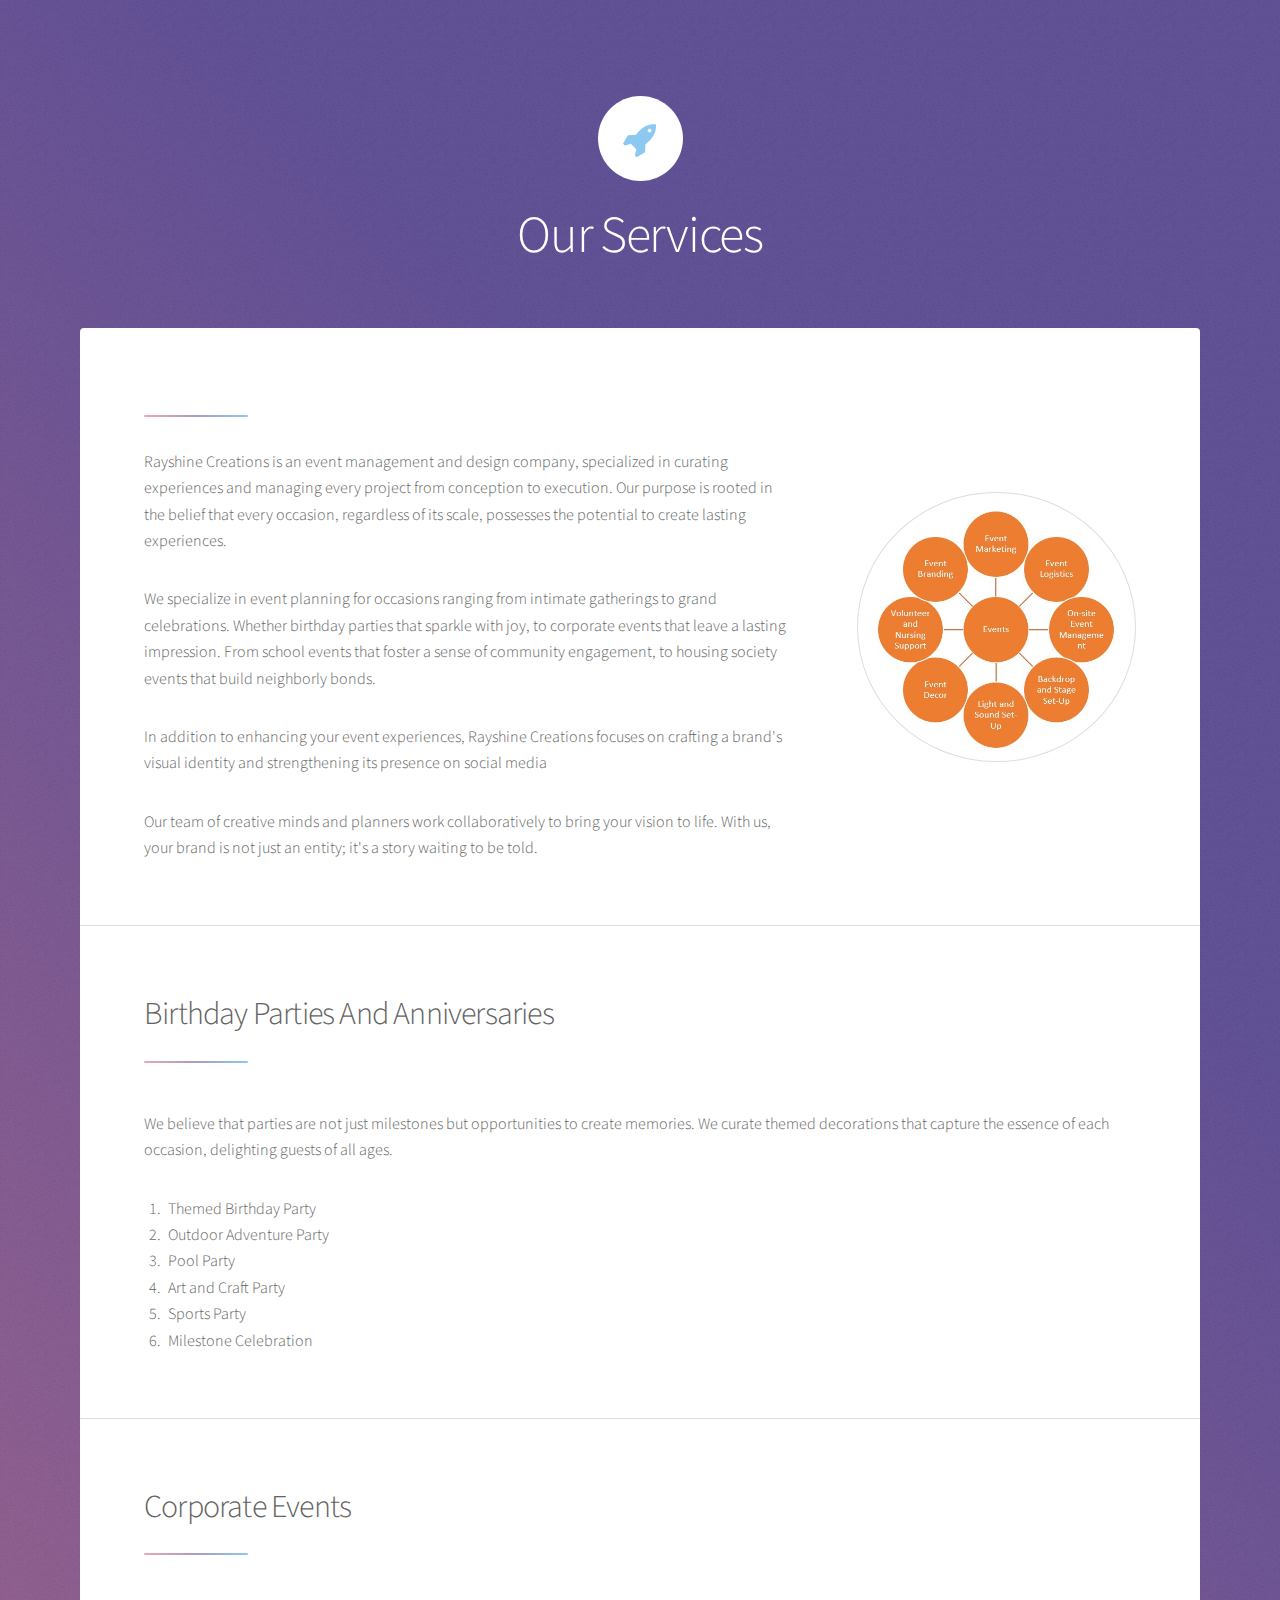
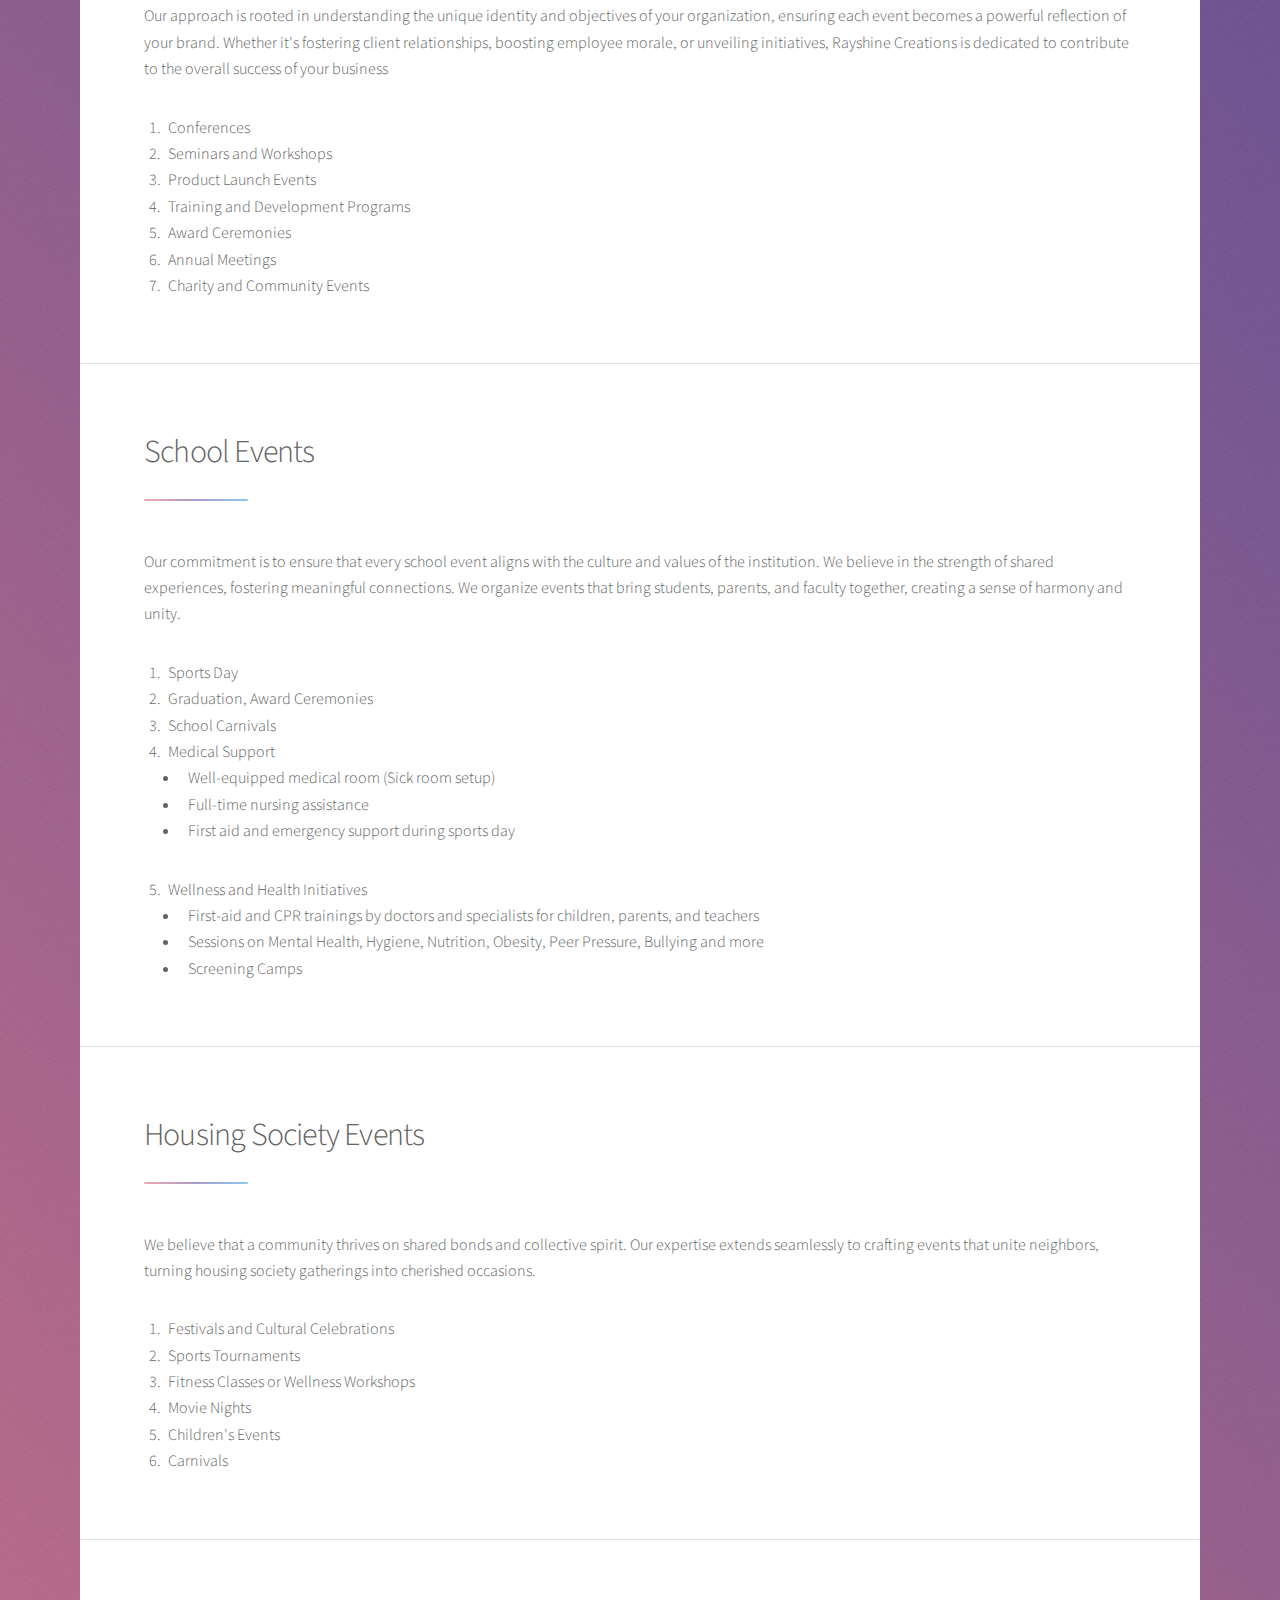
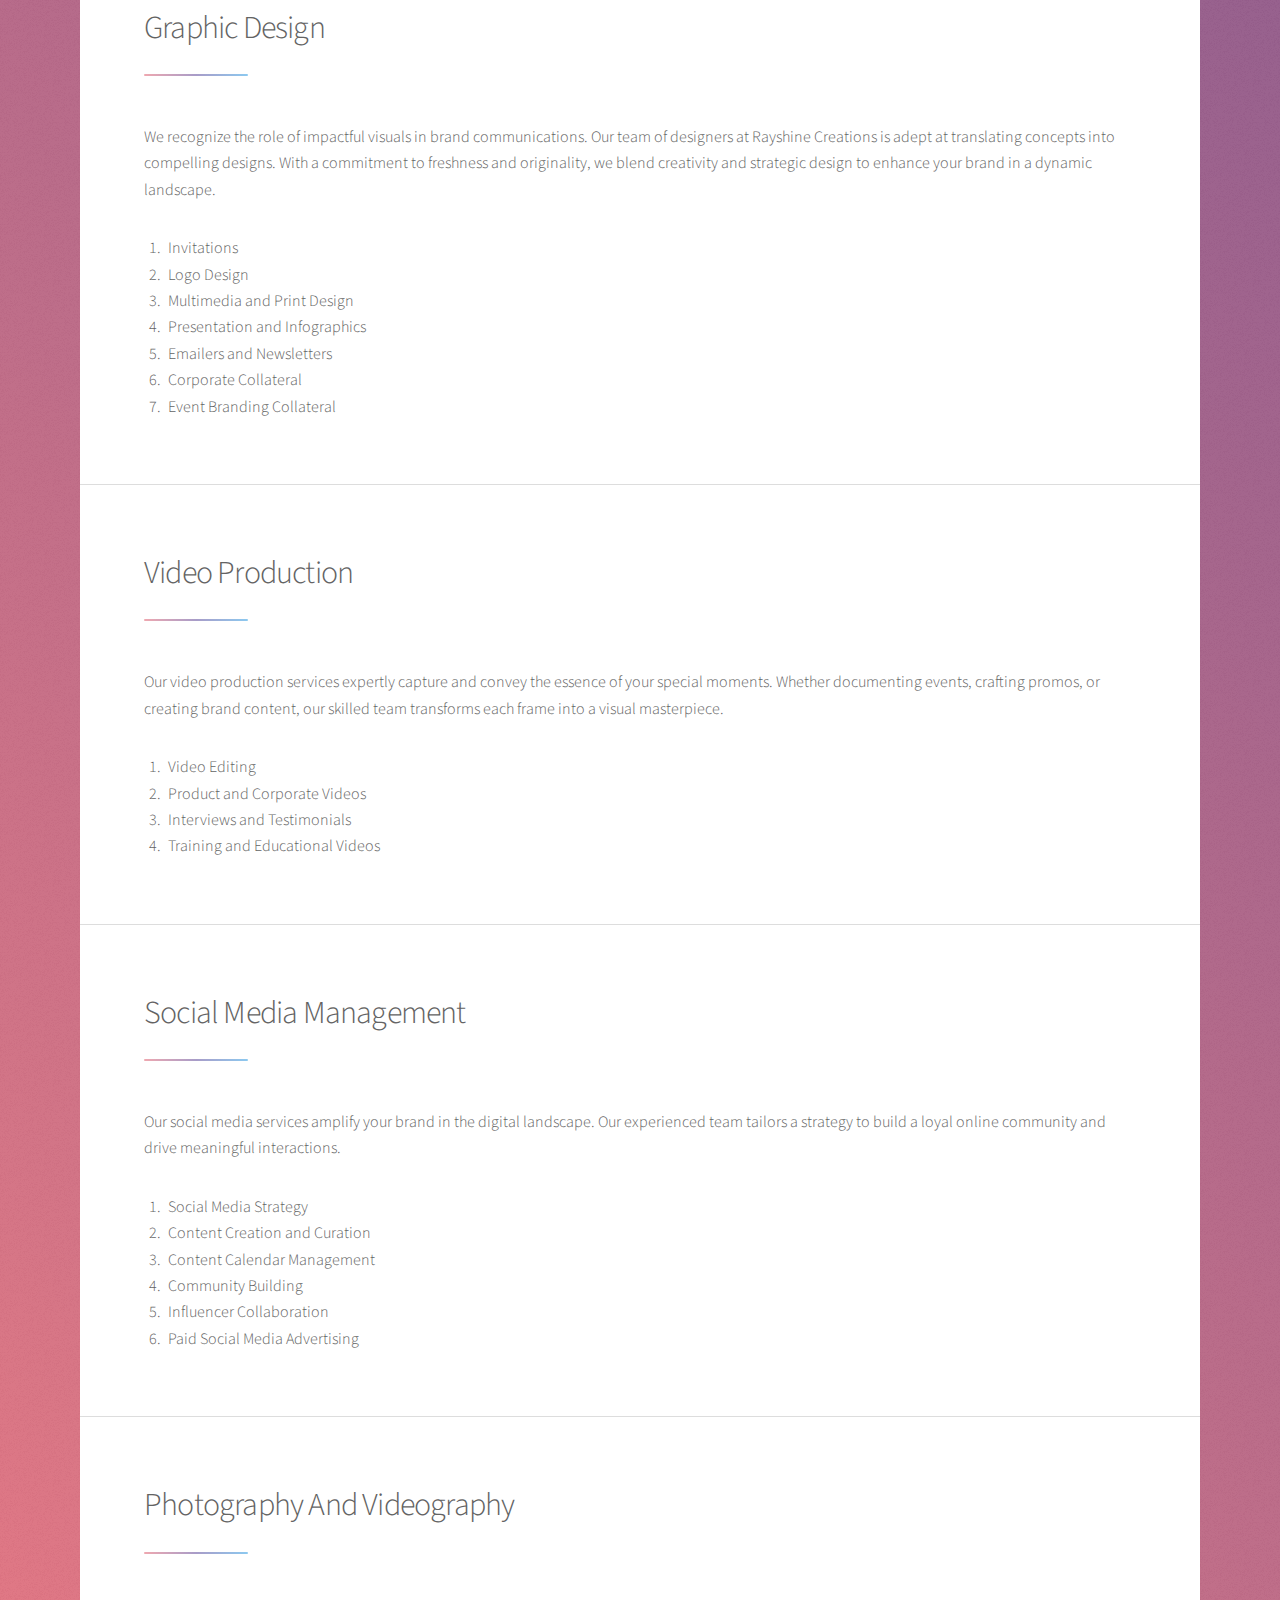
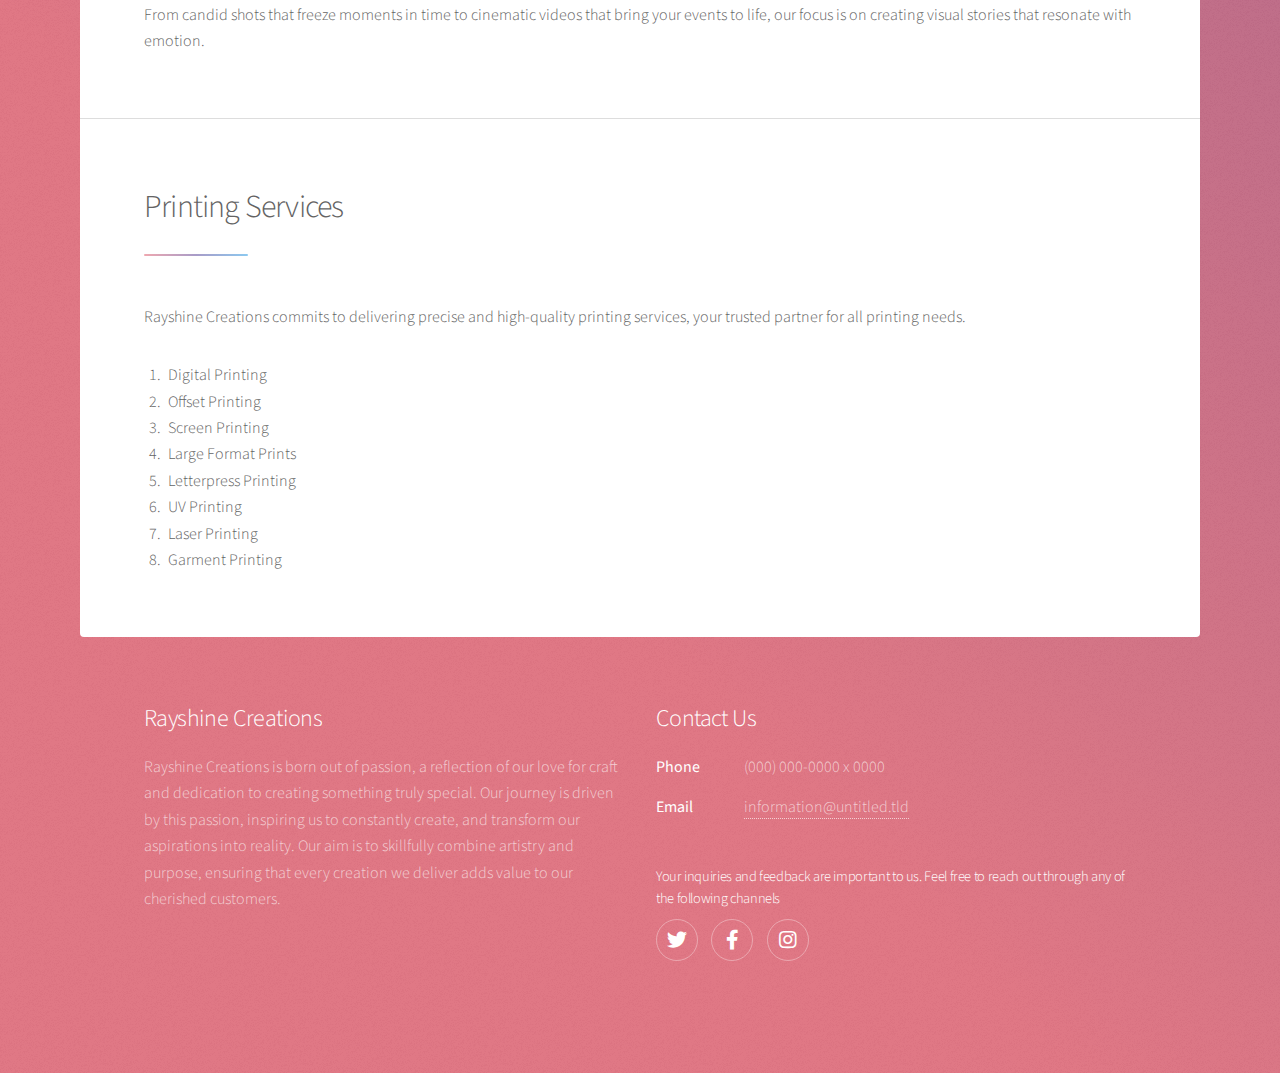
==== commit 1c177b53: "Updated header css" ====
--- a/services.html
+++ b/services.html
@@ -10,19 +10,15 @@
 	</head>
 	<body class="is-preload">
 
-		<!-- Wrapper -->
 			<div id="wrapper">
 
-				<!-- Header -->
 					<header id="header" class="alt">
-						<span class="logo"><img src="images/logo.svg" alt="" /></span>
+						<span class="logo"><a href="index.html"><img src="images/logo.svg" alt="" /></a></span>
 						<h1>Our Services</h1>
 					</header>
 
-				<!-- Main -->
 					<div id="main">
-
-						<!-- Introduction -->
+						
 							<section id="intro" class="main">
 								<div class="spotlight">
 									<div class="content">
@@ -41,7 +37,7 @@
 								</div>
 							</section>
 
-							<section id="first" class="main special">
+							<section id="first" class="main services">
 								<header class="major">
 									<h2>Birthday Parties And Anniversaries</h2>
 								</header>
@@ -180,7 +176,6 @@
 							</section>
 					</div>
 
-				<!-- Footer -->
 					<footer id="footer">
 						<section>
 							<h2>Rayshine Creations</h2>
@@ -207,7 +202,6 @@
 
 			</div>
 
-		<!-- Scripts -->
 			<script src="assets/js/jquery.min.js"></script>
 			<script src="assets/js/jquery.scrollex.min.js"></script>
 			<script src="assets/js/jquery.scrolly.min.js"></script>
--- a/assets/css/main.css
+++ b/assets/css/main.css
@@ -2631,7 +2631,15 @@
 		text-align: center;
 	}
 	
-	section.special ol, ul{
+	section.major ol{
+		text-align: left;
+	}
+
+	section.major ul{
+		text-align: left;
+	}
+
+	section ul{
 		text-align: left;
 	}
 
@@ -3085,7 +3093,7 @@
 		}
 
 		#header.alt {
-			padding: 7em 5em 4em 5em ;
+			padding: 3em 5em 1em 5em ;
 		}
 
 			#header.alt h1 {
@@ -3096,7 +3104,7 @@
 				-moz-transition: opacity 3s ease;
 				-webkit-transition: opacity 3s ease;
 				-ms-transition: opacity 3s ease;
-				transition: opacity 3s ease;
+				transition: opacity 1s ease;
 				-moz-transition-delay: 0.5s;
 				-webkit-transition-delay: 0.5s;
 				-ms-transition-delay: 0.5s;
@@ -3108,7 +3116,7 @@
 				-moz-transition: opacity 1.25s ease, -moz-transform 0.5s ease;
 				-webkit-transition: opacity 1.25s ease, -webkit-transform 0.5s ease;
 				-ms-transition: opacity 1.25s ease, -ms-transform 0.5s ease;
-				transition: opacity 1.25s ease, transform 0.5s ease;
+				transition: opacity 1s ease;
 				-moz-transition-delay: 0s;
 				-webkit-transition-delay: 0s;
 				-ms-transition-delay: 0s;
@@ -3217,7 +3225,7 @@
 		background-color: #ffffff;
 		color: #636363;
 		position: absolute;
-		width: 64em;
+		width: 70em;
 		max-width: calc(100% - 4em);
 		padding: 1em;
 		background-color: #f7f7f7;
@@ -3823,7 +3831,7 @@
 /* Wrapper */
 
 	#wrapper {
-		width: 64em;
+		width: 70em;
 		max-width: calc(100% - 4em);
 		margin: 0 auto;
 	}
@@ -3831,19 +3839,18 @@
 		@media screen and (max-width: 480px) {
 
 			#wrapper {
-				max-width: calc(100% - 1em);
-			}
-
-		}
-
-		/* @media screen and (max-width: 360px) {
+				max-width: calc(100% - 10em);
+			}
+
+		}
+
+		@media screen and (max-width: 480px) {
 
 			#wrapper {
 				max-width: calc(100% - 1em);
-				position: static;
-			}
-
-		} */
+			}
+
+		}
 		
 		.success_text.show {
 			display: block;
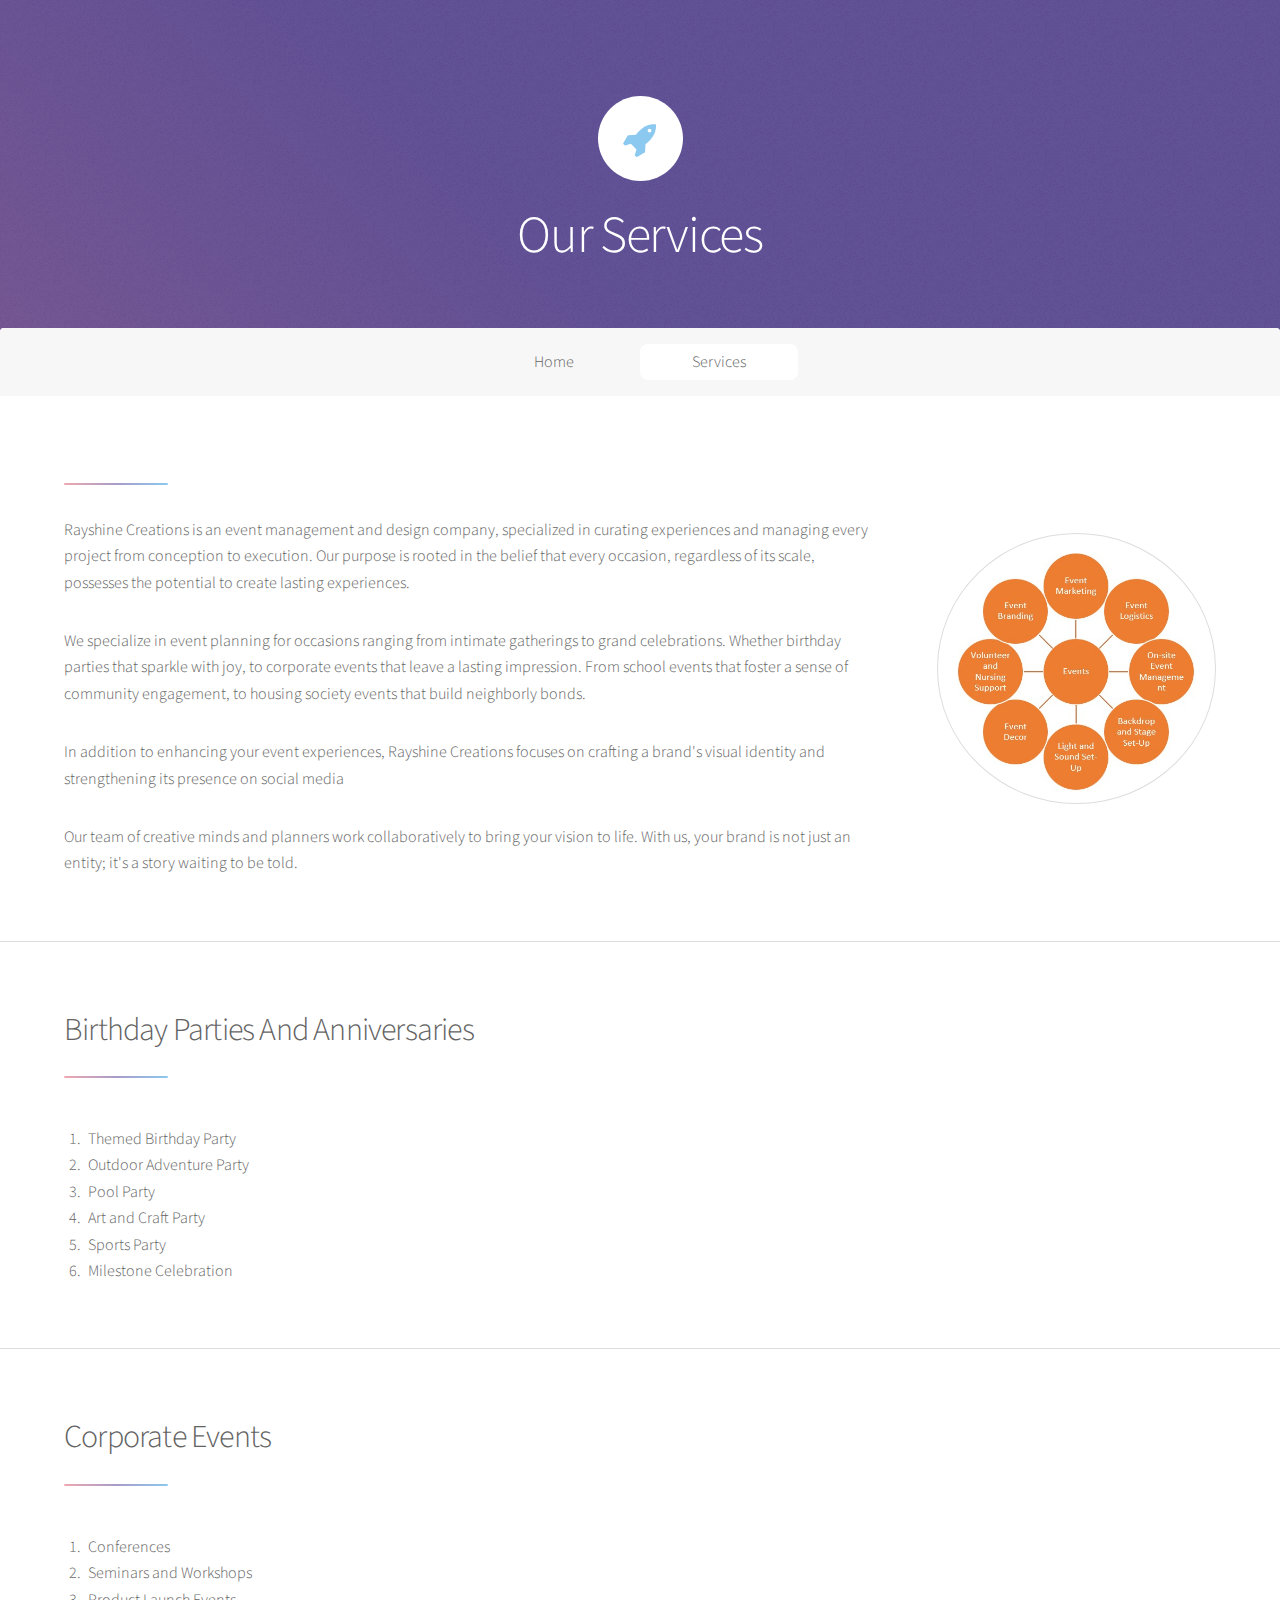
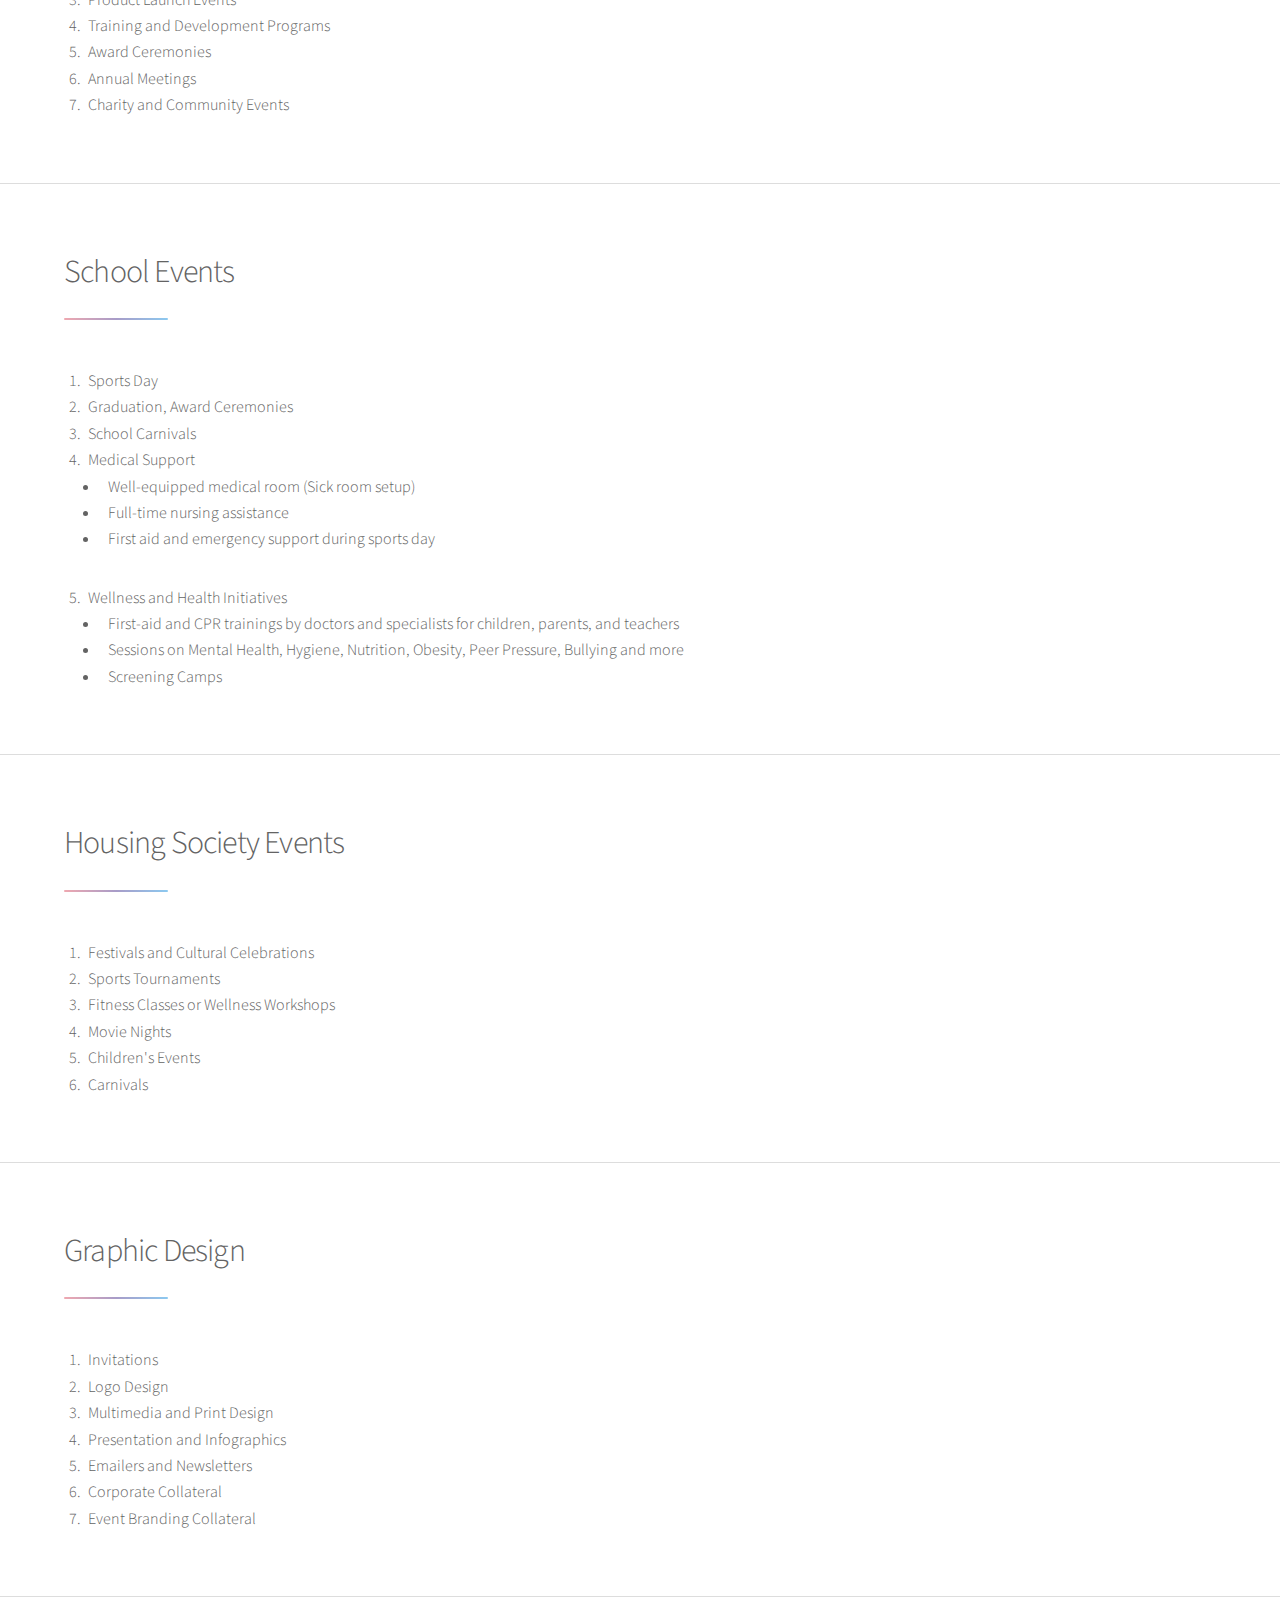
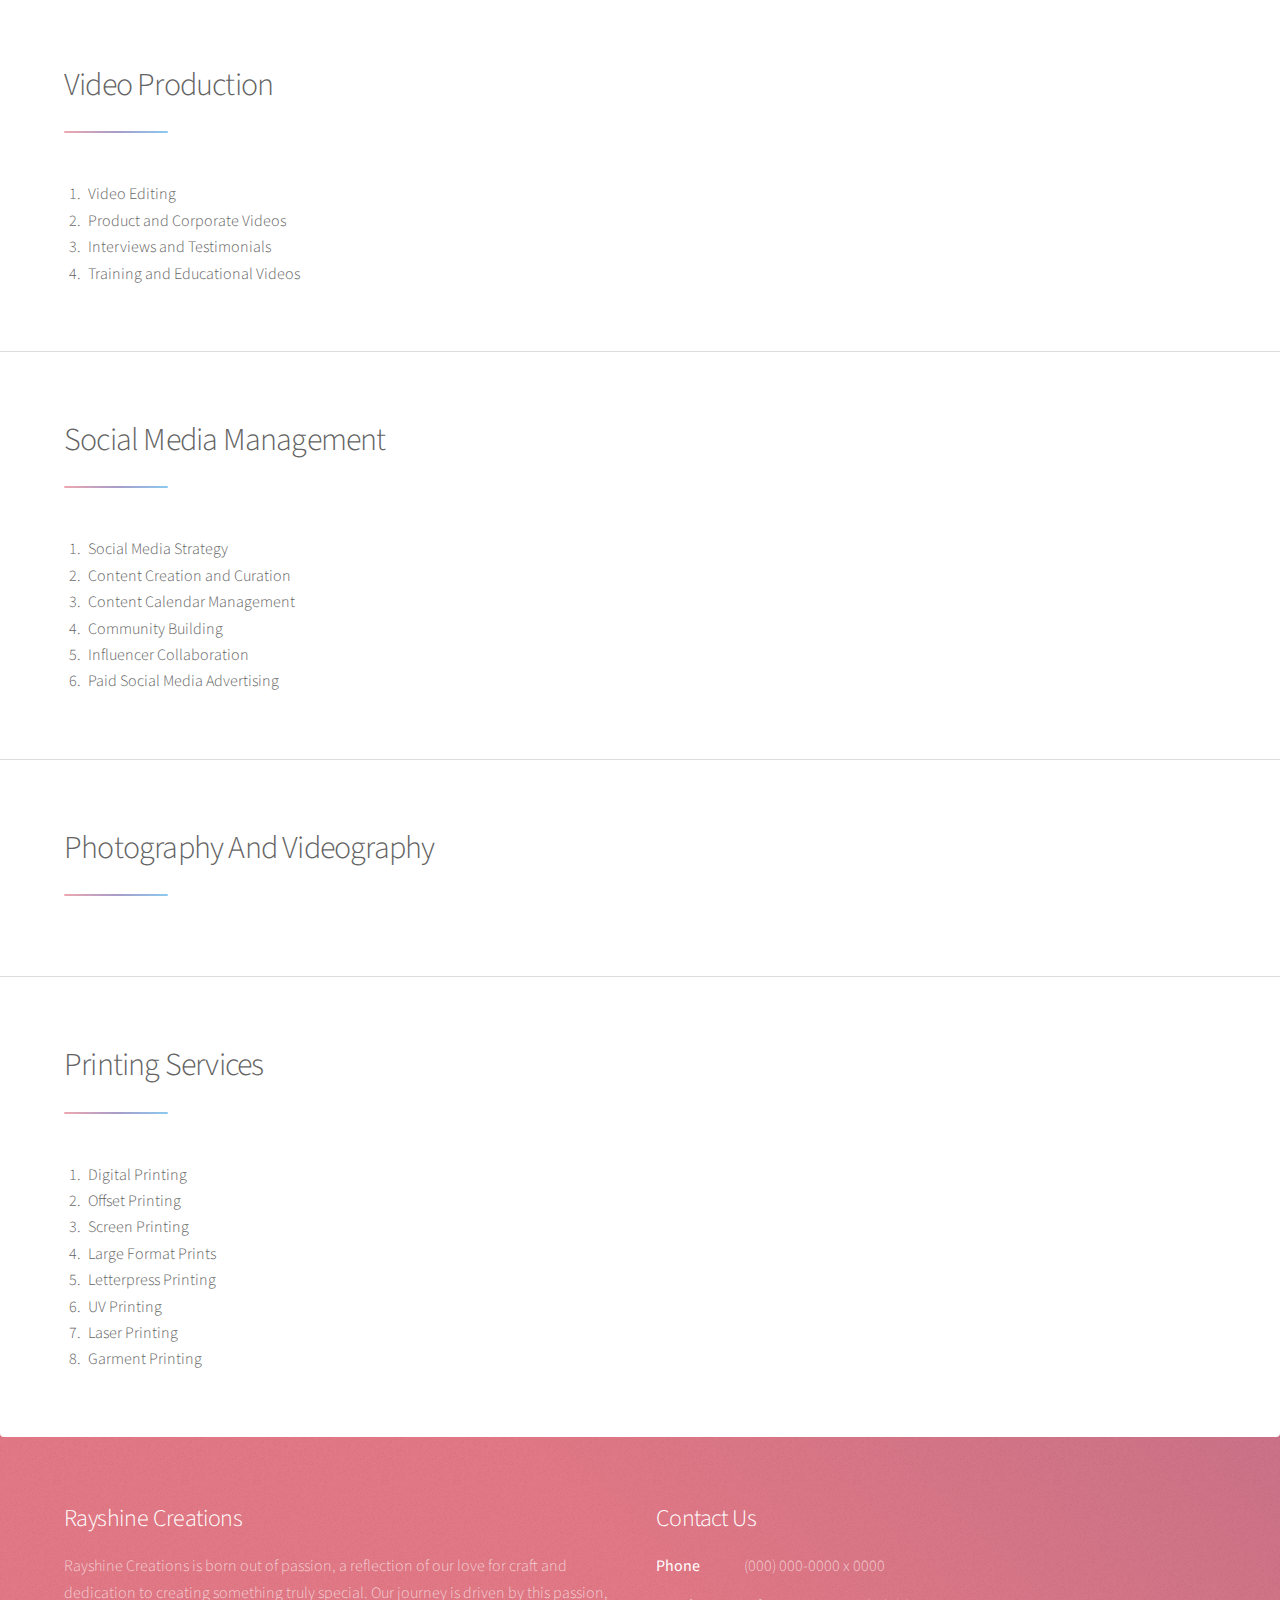
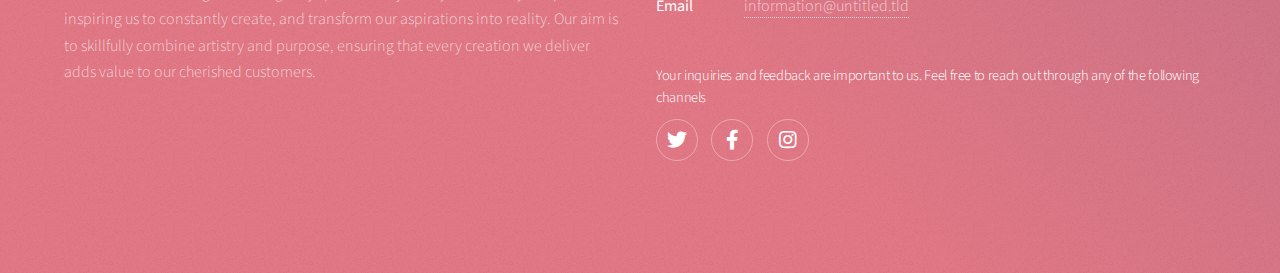
==== commit ea1917e0: "Updated css and services content" ====
--- a/services.html
+++ b/services.html
@@ -17,6 +17,13 @@
 						<h1>Our Services</h1>
 					</header>
 
+					<nav id="nav">
+						<ul>
+							<li><a href="index.html">Home</a></li>
+							<li><a href="#" class="active">Services</a></li>
+						</ul>
+					</nav>
+
 					<div id="main">
 						
 							<section id="intro" class="main">
@@ -41,7 +48,6 @@
 								<header class="major">
 									<h2>Birthday Parties And Anniversaries</h2>
 								</header>
-								<p>We believe that parties are not just milestones but opportunities to create memories. We curate themed decorations that capture the essence of each occasion, delighting guests of all ages.</p>
 								<ol>
 									<li>Themed Birthday Party</li>
 									<li>Outdoor Adventure Party</li>
@@ -56,7 +62,6 @@
 								<header class="major">
 									<h2>Corporate Events</h2>
 								</header>
-								<p>Our approach is rooted in understanding the unique identity and objectives of your organization, ensuring each event becomes a powerful reflection of your brand. Whether it's fostering client relationships, boosting employee morale, or unveiling initiatives, Rayshine Creations is dedicated to contribute to the overall success of your business</p>
 								<ol>
 									<li>Conferences</li>
 									<li>Seminars and Workshops</li>
@@ -72,7 +77,6 @@
 								<header class="major">
 									<h2>School Events</h2>
 								</header>
-								<p>Our commitment is to ensure that every school event aligns with the culture and values of the institution. We believe in the strength of shared experiences, fostering meaningful connections. We organize events that bring students, parents, and faculty together, creating a sense of harmony and unity.</p>
 								<ol>
 									<li>Sports Day</li>
 									<li>Graduation, Award Ceremonies</li>
@@ -96,7 +100,6 @@
 								<header class="major">
 									<h2>Housing Society Events</h2>
 								</header>
-								<p>We believe that a community thrives on shared bonds and collective spirit. Our expertise extends seamlessly to crafting events that unite neighbors, turning housing society gatherings into cherished occasions.</p>
 								<ol>
 									<li>Festivals and Cultural Celebrations</li>
 									<li>Sports Tournaments</li>
@@ -111,7 +114,6 @@
 								<header class="major">
 									<h2>Graphic Design</h2>
 								</header>
-								<p>We recognize the role of impactful visuals in brand communications. Our team of designers at Rayshine Creations is adept at translating concepts into compelling designs. With a commitment to freshness and originality, we blend creativity and strategic design to enhance your brand in a dynamic landscape.</p>
 								<ol>
 									<li>Invitations</li>
 									<li>Logo Design</li>
@@ -127,7 +129,6 @@
 								<header class="major">
 									<h2>Video Production</h2>
 								</header>
-								<p>Our video production services expertly capture and convey the essence of your special moments. Whether documenting events, crafting promos, or creating brand content, our skilled team transforms each frame into a visual masterpiece.</p>
 								<ol>
 									<li>Video Editing</li>
 									<li>Product and Corporate Videos</li>
@@ -140,7 +141,6 @@
 								<header class="major">
 									<h2>Social Media Management</h2>
 								</header>
-								<p>Our social media services amplify your brand in the digital landscape. Our experienced team tailors a strategy to build a loyal online community and drive meaningful interactions.</p>
 								<ol>
 									<li>Social Media Strategy</li>
 									<li>Content Creation and Curation</li>
@@ -155,14 +155,12 @@
 								<header class="major">
 									<h2>Photography And Videography</h2>
 								</header>
-								<p>From candid shots that freeze moments in time to cinematic videos that bring your events to life, our focus is on creating visual stories that resonate with emotion.</p>
 							</section>
 
                             <section id="first" class="main services">
 								<header class="major">
 									<h2>Printing Services</h2>
 								</header>
-								<p>Rayshine Creations commits to delivering precise and high-quality printing services, your trusted partner for all printing needs.</p>
 								<ol>
 									<li>Digital Printing</li>
 									<li>Offset Printing</li>
--- a/assets/css/main.css
+++ b/assets/css/main.css
@@ -2254,8 +2254,8 @@
 			border: solid 1px;
 			display: inline-block;
 			border-radius: 100%;
-			padding: 0.65em;
-			margin: 0 0 2em 0;
+			padding: 0.4em;
+			margin: 0 0 1em 0;
 			cursor: default;
 		}
 
@@ -2308,7 +2308,7 @@
 		@media screen and (max-width: 1680px) {
 
 			.icon.major:before {
-				font-size: 5.5rem;
+				font-size: 2.75rem;
 			}
 
 		}
@@ -2316,7 +2316,7 @@
 		@media screen and (max-width: 1280px) {
 
 			.icon.major:before {
-				font-size: 4.75rem;
+				font-size: 2rem;
 			}
 
 		}
@@ -2329,7 +2329,7 @@
 			}
 
 				.icon.major:before {
-					font-size: 3.5rem;
+					font-size: 2.5rem;
 				}
 
 		}
@@ -2818,6 +2818,7 @@
 		margin: 0 0 3em -2em;
 		padding: 0;
 		list-style: none;
+		text-align: center;
 	}
 
 		.features li {
@@ -3225,8 +3226,7 @@
 		background-color: #ffffff;
 		color: #636363;
 		position: absolute;
-		width: 70em;
-		max-width: calc(100% - 4em);
+		width: 100%;
 		padding: 1em;
 		background-color: #f7f7f7;
 		border-top-left-radius: 0.25em;
@@ -3293,7 +3293,7 @@
 					display: inline-block;
 					height: 2.25em;
 					line-height: 2.25em;
-					padding: 0 1.25em;
+					padding: 0 3.25em;
 					border: 0;
 					border-radius: 8px;
 					box-shadow: inset 0 0 0 1px transparent;
@@ -3364,7 +3364,7 @@
 				color: #636363;
 				position: absolute;
 				width: 64em;
-				max-width: calc(100% - 1em);
+				max-width: 100%;
 				margin: 0 auto;
 				padding: 1em;
 				background-color: #f7f7f7;
@@ -3649,7 +3649,7 @@
 		}
 
 		#main > .main {
-			padding: 5em 5em 3em 5em ;
+			padding: 5em 15em 3em 15em ;
 			border-top: solid 1px #dddddd;
 		}
 
@@ -3831,26 +3831,10 @@
 /* Wrapper */
 
 	#wrapper {
-		width: 70em;
-		max-width: calc(100% - 4em);
 		margin: 0 auto;
 	}
 
-		@media screen and (max-width: 480px) {
-
-			#wrapper {
-				max-width: calc(100% - 10em);
-			}
-
-		}
-
-		@media screen and (max-width: 480px) {
-
-			#wrapper {
-				max-width: calc(100% - 1em);
-			}
-
-		}
+
 		
 		.success_text.show {
 			display: block;
